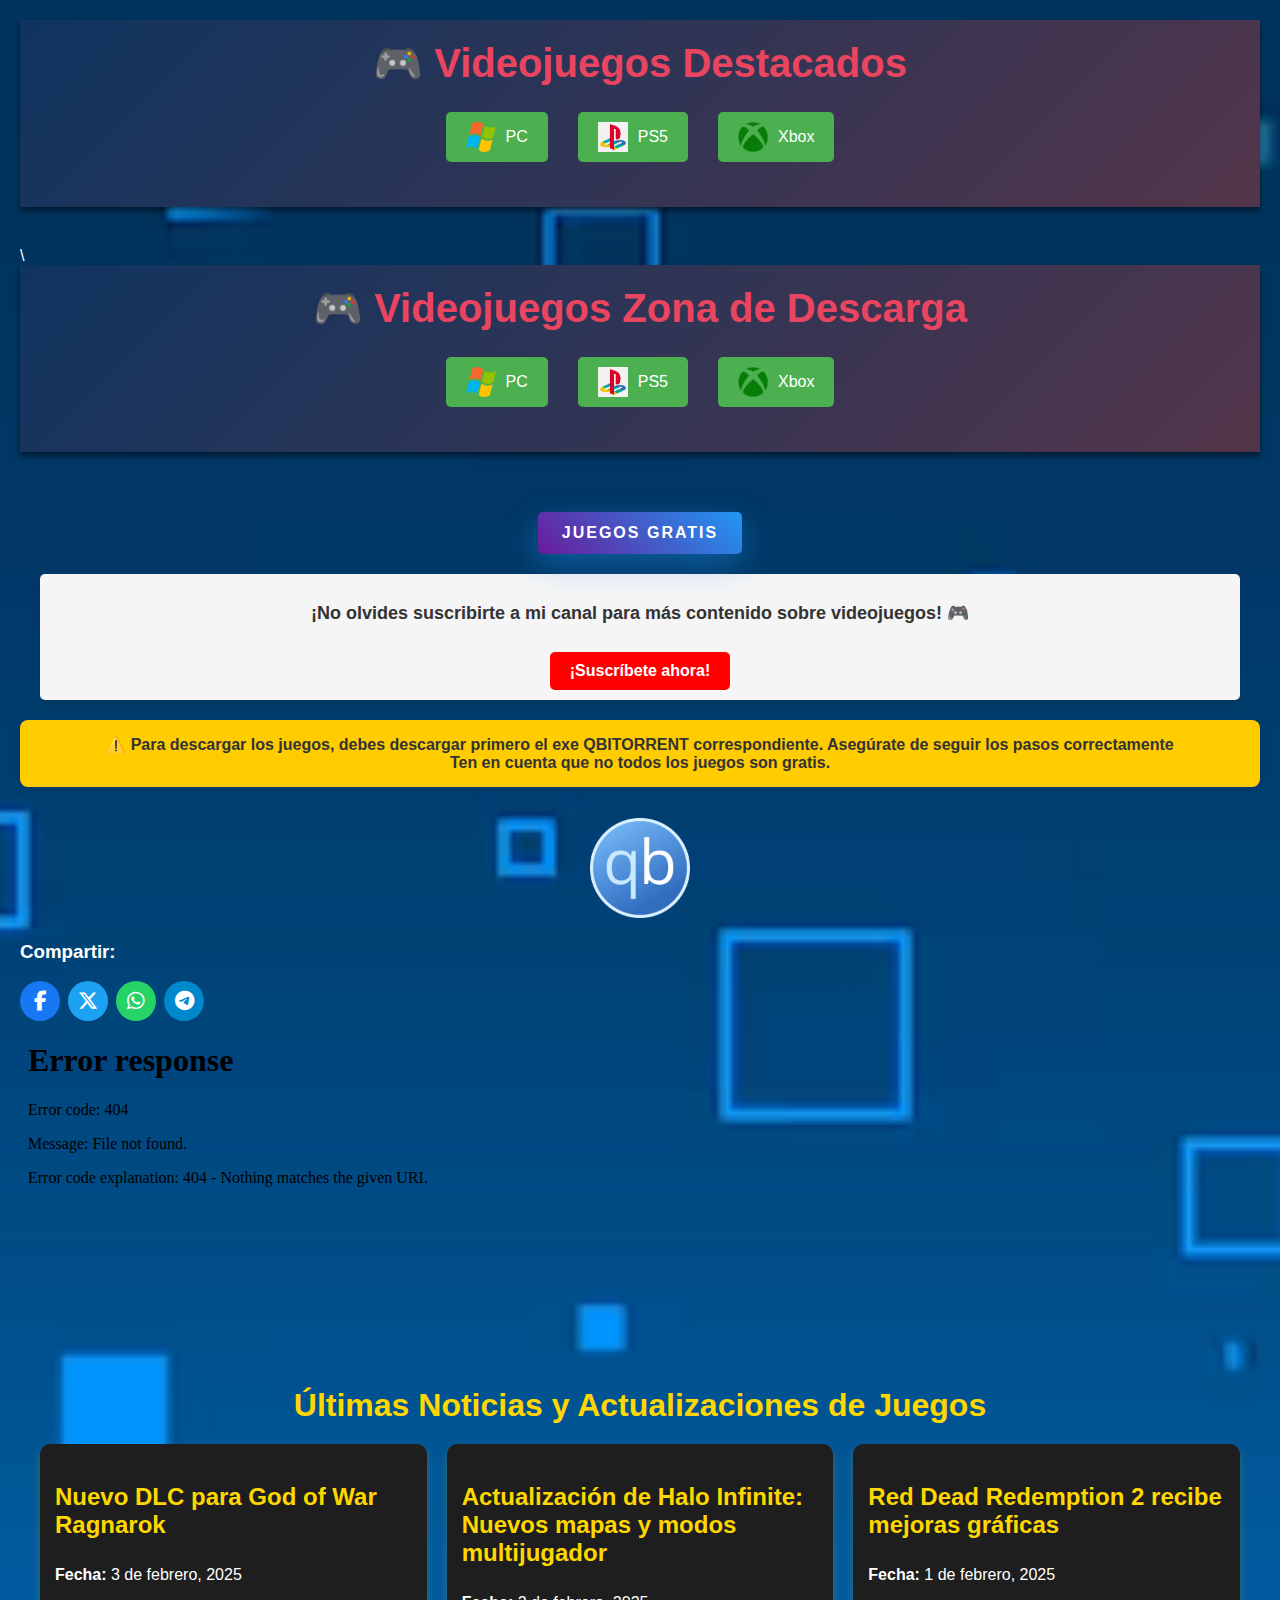
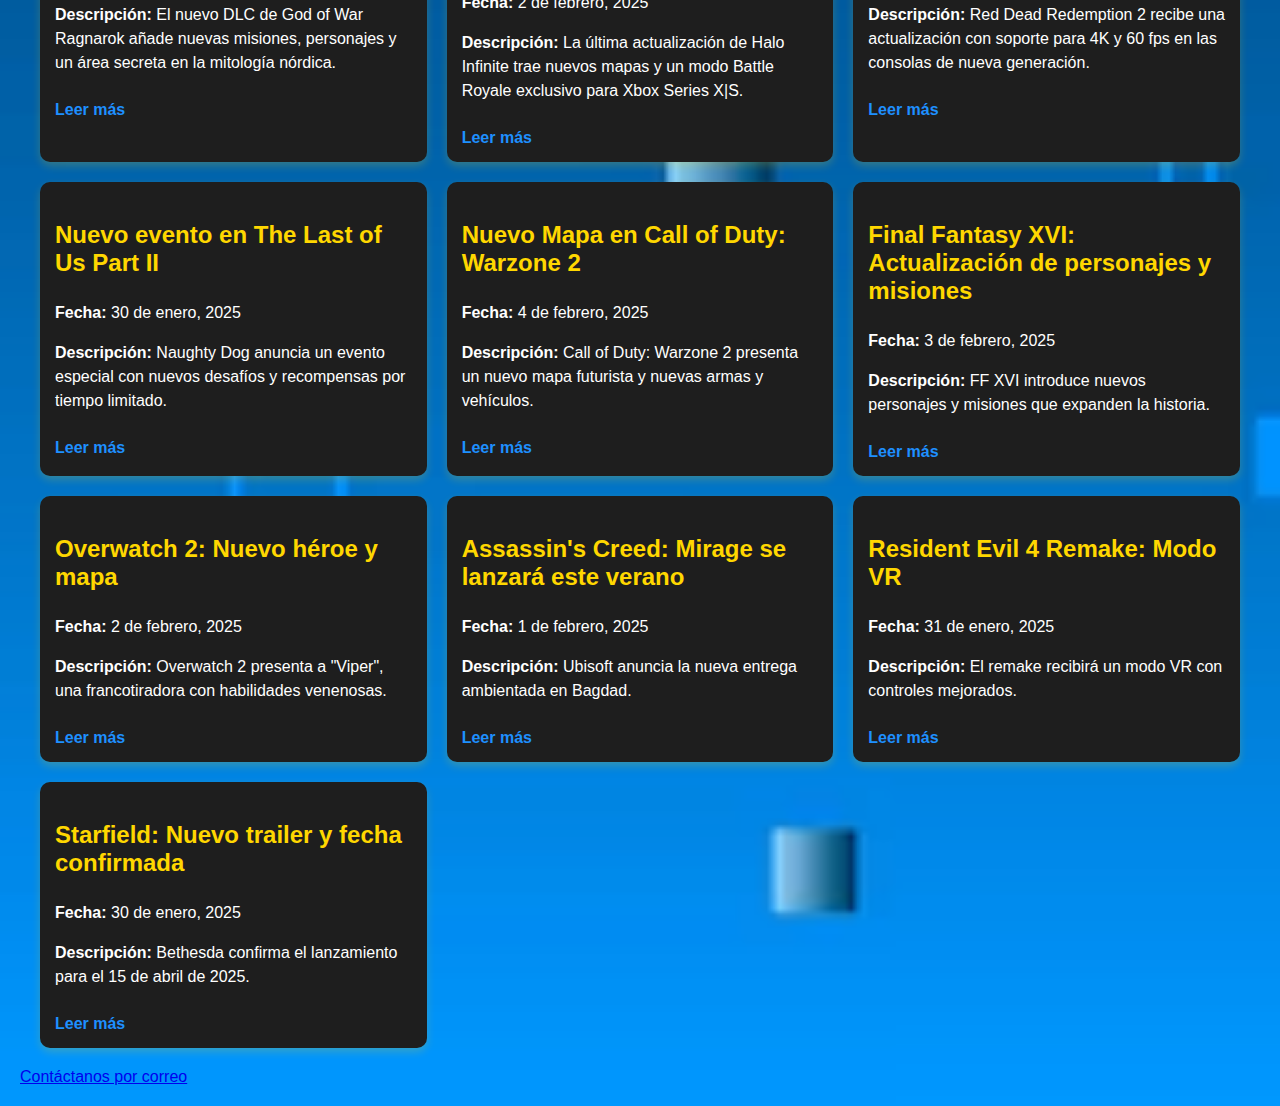
==== index.html @ a041456e "Add files via upload" ====
<!DOCTYPE html>
<html lang="es">
<head>
    <meta charset="UTF-8">
    <meta name="viewport" content="width=device-width, initial-scale=1.0">
    <title>Videojuegos Destacados</title>
    <link rel="stylesheet" href="styles.css">
    
</head>


<body>

    
    <header>
        <h1>🎮 Videojuegos Destacados</h1>
        <nav>
            <button class="platform-btn" onclick="filterGames('pc')">
                <img src="imagenes/windows.svg" alt="Logo PC" class="platform-logo"> PC
            </button>
            <button class="platform-btn" onclick="filterGames('ps5')">
                <img src="imagenes/ps4.png" alt="Logo PS5" class="platform-logo"> PS5
            </button>
            <button class="platform-btn" onclick="filterGames('xbox')">
                <img src="imagenes/Xbox_one_logo.svg.png" alt="Logo Xbox" class="platform-logo"> Xbox
            </button>
        </nav>
       
    </button>
</div>

    </header>

    <main>
        <section class="games" id="games-section">
            <!-- Juegos para PC -->
            <div class="game-card pc">
                <img src="imagenes/pc games.webp" alt="PC Juego 1">
                <h2>PC FORTNITE</h2>
                <p>Pase de Batalla: Sistema de recompensas que permite a los jugadores desbloquear contenido exclusivo mientras avanzan en el juego.
                    Requisitos de Fortnite:
                    Requisitos Mínimos (para jugar en calidad baja):
                    Sistema Operativo: Windows 7/8/10 de 64 bits o macOS Mojave 10.14.6
                    Procesador: Intel Core i3 a 3.0 GHz o equivalente
                    Memoria: 4 GB de RAM
                    Tarjeta gráfica: Intel HD 4000 (Ivy Bridge) o superior
                    DirectX: Versión 11
                    Espacio en disco: 15 GB de espacio disponible
                    Requisitos Recomendados (para jugar en calidad media o alta):
                    Sistema Operativo: Windows 10 de 64 bits o macOS Catalina 10.15.7
                    Procesador: Intel Core i5 a 2.8 GHz o equivalente
                    Memoria: 8 GB de RAM
                    Tarjeta gráfica: Nvidia GTX 660 o AMD Radeon HD 7870 o superior
                    DirectX: Versión 11
                    Espacio en disco: 15 GB de espacio disponible.</p>
            </div>
            <div class="game-card pc">
                <img src="imagenes/pc.jpg" alt="PC Juego 2">
                <h2>PC PUBG</h2>
                <p>Sistema de equipo: PUBG permite jugar de manera individual o en equipos de hasta 4 jugadores, lo que fomenta el trabajo en equipo y la estrategia.
                    Requisitos de PUBG:
                    Requisitos Mínimos:
                    Sistema Operativo: Windows 7 64-bit
                    Procesador: Intel Core i5-4430 / AMD FX-6300
                    Memoria: 8 GB de RAM
                    Tarjeta gráfica: Nvidia GeForce GTX 960 2GB / AMD Radeon R7 370 2GB
                    DirectX: Versión 11
                    Espacio en disco: 30 GB de espacio disponible
                    Requisitos Recomendados:
                    Sistema Operativo: Windows 10 64-bit
                    Procesador: Intel Core i5-6600K / AMD Ryzen 5 1600
                    Memoria: 16 GB de RAM
                    Tarjeta gráfica: Nvidia GeForce GTX 1060 6GB / AMD Radeon RX 580 4GB
                    DirectX: Versión 11
                    Espacio en disco: 30 GB de espacio disponible.</p>
            </div>
            <div class="game-card pc">
                <img src="imagenes/pc.webp" alt="PC Juego 3">
                <h2>PC FAR CRY</h2>
                <p>Modos cooperativos: Permite jugar en modo cooperativo con amigos para completar misiones o explorar la isla juntos.
                    Requisitos de Far Cry 6:
                    Requisitos Mínimos:
                    Sistema Operativo: Windows 10 de 64 bits
                    Procesador: Intel Core i5-4460 / AMD Ryzen 3 1200
                    Memoria: 8 GB de RAM
                    Tarjeta gráfica: Nvidia GeForce GTX 960 / AMD Radeon RX 460
                    DirectX: Versión 12
                    Espacio en disco: 60 GB de espacio disponible
                    Requisitos Recomendados:
                    Sistema Operativo: Windows 10 de 64 bits
                    Procesador: Intel Core i7-6700 / AMD Ryzen 5 3600
                    Memoria: 16 GB de RAM
                    Tarjeta gráfica: Nvidia GeForce GTX 1080 / AMD Radeon RX 5700
                    DirectX: Versión 12
                    Espacio en disco: 60 GB de espacio disponible.</p>
            </div>
            <div class="game-card pc">
                <img src="imagenes/img (3).jpg" alt="PC Juego 4">
                <h2>PC GTA 5</h2>
                <p>Mecánicas mejoradas: A lo largo de la serie, la jugabilidad de GTA ha mejorado significativamente, con mejores controles de conducción, tiroteos y una mayor variedad de armas y vehículos.
                    Requisitos de GTA V:
                    Requisitos Mínimos:
                    Sistema Operativo: Windows 7 64 bits
                    Procesador: Intel Core 2 Quad CPU Q6600 2.4 GHz / AMD Phenom 9850 Quad-Core Processor 2.5 GHz
                    Memoria: 4 GB de RAM
                    Tarjeta gráfica: Nvidia 9800 GT 1GB / AMD HD 4870 1GB
                    DirectX: Versión 10
                    Espacio en disco: 72 GB de espacio disponible
                    Requisitos Recomendados:
                    Sistema Operativo: Windows 10 64 bits
                    Procesador: Intel Core i5 3470 3.2GHz / AMD X8 FX-8350 4.0GHz
                    Memoria: 8 GB de RAM
                    Tarjeta gráfica: Nvidia GTX 660 2GB / AMD HD 7870 2GB
                    DirectX: Versión 11
                    Espacio en disco: 72 GB de espacio disponible.</p>
            </div>
            <div class="game-card pc">
                <img src="imagenes/madison-ps4.jpg" alt="PC Juego 5">
                <h2>PC MADISON</h2>
                <p>Requisitos Mínimos:
                    SO: Windows 10 (64-bit)
                    Procesador: Intel Core i5-8400 / AMD Ryzen 5 1600
                    Memoria: 8 GB de RAM
                    Gráficos: NVIDIA GeForce GTX 1050 Ti / AMD Radeon RX 570
                    DirectX: Versión 11
                    Almacenamiento: 20 GB de espacio disponible
                    Requisitos Recomendados:
                    SO: Windows 10 (64-bit)
                    Procesador: Intel Core i7-9700K / AMD Ryzen 7 3700X
                    Memoria: 16 GB de RAM
                    Gráficos: NVIDIA GeForce GTX 1660 Ti / AMD Radeon RX 580
                    DirectX: Versión 11
                    Almacenamiento: 20 GB de espacio disponible.</p>
            </div>
            <div class="game-card pc">
                <img src="imagenes/warzone.jpg" alt="PC Juego 5">
                <h2>PC WARZONE</h2>
                <p>Actualizaciones continuas: Activision proporciona contenido nuevo constantemente, como eventos temporales, nuevos mapas, armas y modos de juego.
                    Requisitos de Call of Duty: Warzone:
                    Requisitos Mínimos:
                    Sistema Operativo: Windows 7 64 bits
                    Procesador: Intel Core i3-4340 / AMD FX-6300
                    Memoria: 8 GB de RAM
                    Tarjeta gráfica: Nvidia GeForce GTX 960 / AMD Radeon RX 470
                    DirectX: Versión 12
                    Espacio en disco: 175 GB de espacio disponible
                    Requisitos Recomendados:
                    Sistema Operativo: Windows 10 64 bits
                    Procesador: Intel Core i5-2500K / AMD Ryzen R5 1600X
                    Memoria: 12 GB de RAM
                    Tarjeta gráfica: Nvidia GeForce GTX 970 / AMD Radeon R9 390
                    DirectX: Versión 12
                    Espacio en disco: 175 GB de espacio disponible.</p>
            </div>
            <div class="game-card pc">
                <img src="imagenes/RED 1.jpg" alt="PC Juego 5">
                <h2>PC RED DEAD REDEMPTION 1</h2>
                <p>Requisitos Mínimos:
                    SO: Windows 7 - Service Pack 1 (64 bits)
                    Procesador: Intel Core i5-2500K / AMD FX-6300
                    Memoria: 8 GB de RAM
                    Gráficos: Nvidia GeForce GTX 770 2GB / AMD Radeon R9 280 3GB
                    Almacenamiento: 150 GB de espacio disponible
                    Tarjeta de sonido: Compatible con DirectX
                    DirectX: Versión 11
                    Requisitos Recomendados:
                    SO: Windows 10 - 64 bits
                    Procesador: Intel Core i7-4770K / AMD Ryzen 5 1500X
                    Memoria: 12 GB de RAM
                    Gráficos: Nvidia GeForce GTX 1060 6GB / AMD Radeon RX 480 4GB
                    Almacenamiento: 150 GB de espacio disponible (recomendado en un SSD)
                    Tarjeta de sonido: Compatible con DirectX
                    DirectX: Versión 12
                    Requisitos recomendados para jugar con detalles más altos:
                    SO: Windows 10 64-bit
                    Procesador: Intel Core i9-9900K / AMD Ryzen 7 2700X
                    Memoria: 16 GB de RAM
                    Gráficos: Nvidia GeForce RTX 2080 8GB / AMD Radeon RX 5700 XT 8GB
                    Almacenamiento: 150 GB de espacio disponible en SSD
                    Tarjeta de sonido: Compatible con DirectX 12.</p>
            </div>
            <div class="game-card pc">
                <img src="img/call of duty.jpeg" alt="PC Juego 5">
                <h2>PC CALL OF DUTY WW2</h2>
                <p>Requisitos Mínimos para PC:
                    SO: Windows 7 64-bit (SP1) / Windows 8 64-bit / Windows 10 64-bit
                    Procesador: Intel Core i3-3225 3.3 GHz / AMD Ryzen 5 1400 3.2 GHz
                    Memoria: 8 GB de RAM
                    Gráficos: Nvidia GeForce GTX 660 / AMD Radeon HD 7850
                    DirectX: Versión 11
                    Almacenamiento: 90 GB de espacio disponible
                    Tarjeta de sonido: Compatible con DirectX 11
                    Requisitos Recomendados para PC:
                    SO: Windows 10 64-bit
                    Procesador: Intel Core i5-6360U 2.0 GHz / AMD Ryzen 5 1600X 3.6 GHz
                    Memoria: 12 GB de RAM
                    Gráficos: Nvidia GeForce GTX 1060 / AMD Radeon RX 580
                    DirectX: Versión 12
                    Almacenamiento: 90 GB de espacio disponible (se recomienda SSD para mejores tiempos de carga)
                    Tarjeta de sonido: Compatible con DirectX 12.</p>
            </div>
            <div class="game-card pc">
                <img src="imagenes/FIFA 19.jpeg" alt="PC Juego 5">
                <h2>PC FIFA 19</h2>
                <p>Requisitos Mínimos para PC:
                    SO: Windows 7/8.1/10 - 64 bits
                    Procesador: Intel Core i3-2100 3.1 GHz / AMD Phenom II X4 965 3.4 GHz
                    Memoria: 8 GB de RAM
                    Gráficos: Nvidia GeForce GTX 660 / AMD Radeon HD 7850
                    DirectX: Versión 11
                    Almacenamiento: 50 GB de espacio disponible
                    Tarjeta de sonido: Compatible con DirectX
                    Requisitos Recomendados para PC:
                    SO: Windows 10 - 64 bits
                    Procesador: Intel Core i5-3550 3.40 GHz / AMD FX 8150 3.60 GHz
                    Memoria: 8 GB de RAM
                    Gráficos: Nvidia GeForce GTX 670 / AMD Radeon R9 270X
                    DirectX: Versión 11
                    Almacenamiento: 50 GB de espacio disponible (preferiblemente en SSD)
                    Tarjeta de sonido: Compatible con DirectX.</p>
            </div>
            <div class="game-card pc">
                <img src="imagenes//FORZAMOTORPORT.jpg" alt="PC Juego 5">
                <h2>PC FORZA MOTORSPORT 7</h2>
                <p>Requisitos Mínimos para PC:
                    SO: Windows 10 - 64 bits
                    Procesador: Intel i5-750 3.4 GHz / AMD FX-6300 3.5 GHz
                    Memoria: 8 GB de RAM
                    Gráficos: Nvidia GTX 660 / AMD Radeon RX 460
                    DirectX: Versión 12
                    Almacenamiento: 100 GB de espacio disponible
                    Tarjeta de sonido: Compatible con DirectX
                    Requisitos Recomendados para PC:
                    SO: Windows 10 - 64 bits
                    Procesador: Intel i5-8400 2.8 GHz / AMD Ryzen 6 1600X 3.6 GHz
                    Memoria: 16 GB de RAM
                    Gráficos: Nvidia GTX 1070 / AMD RX 580
                    DirectX: Versión 12
                    Almacenamiento: 100 GB de espacio disponible (se recomienda SSD para tiempos de carga más rápidos)
                    Tarjeta de sonido: Compatible con DirectX 12.</p>
            </div>

            <div class="game-card pc">
                <img src="imagenes/outlas 2.jpg" alt="PC Outlas 2">
                <h2>PC Outlas 2</h2>
                <p>Mínimos:
                    ✅ SO: Windows Vista / 7 / 8 / 10 (64-bit)
                    ✅ Procesador: Intel Core i3-530
                    ✅ Memoria RAM: 4 GB
                    ✅ Tarjeta gráfica: 1 GB VRAM (NVIDIA GeForce GTX 260 o ATI Radeon HD 4870)
                    ✅ DirectX: Versión 10
                    ✅ Almacenamiento: 30 GB de espacio libre
                    
                    Recomendados:
                    🚀 SO: Windows 7 / 8 / 10 (64-bit)
                    🚀 Procesador: Intel Core i5
                    🚀 Memoria RAM: 8 GB
                    🚀 Tarjeta gráfica: 1.5 GB VRAM (NVIDIA GeForce GTX 660 o superior)
                    🚀 DirectX: Versión 11
                    🚀 Almacenamiento: 30 GB de espacio libre.</p>
            </div>
            

            <div class="game-card pc">
                <img src="imagenes/resident evil 7.jpeg" alt="PC Resindent Evil 7">
                <h2>PC Resident Evil 7</h2>
                <p>🔴 Mínimos:
                    ✅ SO: Windows 7 / 8 / 10 (64-bit)
                    ✅ Procesador: Intel Core i5-4460 o AMD FX-6300
                    ✅ Memoria RAM: 8 GB
                    ✅ Tarjeta gráfica: NVIDIA GeForce GTX 760 o AMD Radeon R7 260x (2GB VRAM)
                    ✅ DirectX: Versión 11
                    ✅ Almacenamiento: 24 GB
                    
                    🟢 Recomendados:
                    🚀 SO: Windows 7 / 8 / 10 (64-bit)
                    🚀 Procesador: Intel Core i7-3770 o AMD FX-9590
                    🚀 Memoria RAM: 8 GB
                    🚀 Tarjeta gráfica: NVIDIA GeForce GTX 1060 o AMD Radeon RX 480 (3GB VRAM o más)
                    🚀 DirectX: Versión 11
                    🚀 Almacenamiento: 24 GB.</p>
            </div>
            <div class="game-card pc">
                <img src="imagenes/gta san andreas.jpg" alt="PC Gta San Andreas">
                <h2>PC Gta San Andreas </h2>
                <p>Requisitos Mínimos:
                    Sistema operativo: Windows 2000/XP
                    Procesador: Intel Pentium III a 1.0 GHz o equivalente
                    Memoria RAM: 256 MB
                    Tarjeta gráfica: 64 MB compatible con DirectX 9.0
                    Disco duro: 3.6 GB de espacio libre
                    Sonido: Tarjeta de sonido compatible con DirectX
                    Requisitos Recomendados:
                    Sistema operativo: Windows XP
                    Procesador: Intel Pentium 4 a 2.4 GHz o equivalente
                    Memoria RAM: 512 MB
                    Tarjeta gráfica: 128 MB compatible con DirectX 9.0
                    Disco duro: 4.7 GB de espacio libre
                    Sonido: Tarjeta de sonido compatible con DirectX.</p>
            </div>
            
            <div class="game-card pc">
                <img src="imagenes/dirt 5.avif" alt="PC Dirt 5">
                <h2>PC Dirt 5 </h2>
                <p>Requisitos Mínimos:

                    Sistema Operativo: Windows 10 de 64 bits (versión 18362)
                    Procesador: AMD FX 4300 o Intel Core i3 2130
                    Memoria RAM: 8 GB
                    Tarjeta Gráfica: AMD RX 480 o NVIDIA GTX 970 (compatible con DirectX 12)
                    DirectX: Versión 12
                    Conexión a Internet: Banda ancha
                    Almacenamiento: 60 GB de espacio disponible
                    Tarjeta de Sonido: Compatible con DirectX
                    Notas Adicionales: Se requiere una solución de audio para PC que contenga Dolby Atmos® para la reproducción de Dolby Atmos.
                    Requisitos Recomendados:
                    
                    Sistema Operativo: Windows 10 de 64 bits (versión 18362)
                    Procesador: AMD Ryzen 3600 o Intel Core i5 9600K
                    Memoria RAM: 16 GB
                    Tarjeta Gráfica: AMD Radeon 5700XT o NVIDIA GTX 1070 Ti
                    DirectX: Versión 12
                    Conexión a Internet: Banda ancha
                    Almacenamiento: 60 GB de espacio disponible
                    Tarjeta de Sonido: Compatible con DirectX
                    .</p>
            </div>
            
            
            


            <div class="game-card pc">
                <img src="imagenes/poppy-playtime.jpg" alt="PC PlayTime">
                <h2>PC Poppy Playtime </h2>
                <p>Requisitos Mínimos:
                    Sistema operativo: Windows 7 (64-bit) o superior
                    Procesador: Intel Core i5 o AMD Ryzen 5
                    Memoria: 8 GB de RAM
                    Gráficos: Nvidia GTX 950 o AMD Radeon R7 370
                    Almacenamiento: 10 GB de espacio disponible en disco
                    Tarjeta de sonido: Compatible con DirectX 11

                    Requisitos Recomendados:
                    Sistema operativo: Windows 10 (64-bit)
                    Procesador: Intel Core i7 o AMD Ryzen 7
                    Memoria: 16 GB de RAM
                    Gráficos: Nvidia GTX 1060 o AMD Radeon RX 580
                    Almacenamiento: 10 GB de espacio disponible en disco
                    Tarjeta de sonido: Compatible con DirectX 11 .</p>
            </div>
            
            
            <div class="game-card pc">
                <img src="imagenes/GOD OF WAR.webp" alt="PC GOD OF WAR">
                <h2>PC GOD OF WAR </h2>
                <p>Requisitos Mínimos:
                    Estos son los requisitos para poder ejecutar el juego en configuraciones bajas:
                    
                    Sistema operativo: Windows 10 de 64 bits
                    Procesador: Intel Core i5-2500K o AMD Ryzen 3 1200
                    Memoria: 8 GB de RAM
                    Tarjeta gráfica: NVIDIA GeForce GTX 960 (4GB) o AMD Radeon RX 470 (4GB)
                    DirectX: Versión 11
                    Espacio en disco: 70 GB de espacio disponible
                    Tarjeta de sonido: Compatible con DirectX
                    Requisitos Recomendados:
                    Estos son los requisitos para obtener un rendimiento y calidad gráfica de nivel medio a alto:
                    
                    Sistema operativo: Windows 10 de 64 bits
                    Procesador: Intel Core i7-6700K o AMD Ryzen 7 2700X
                    Memoria: 16 GB de RAM
                    Tarjeta gráfica: NVIDIA GeForce GTX 1060 (6GB) o AMD Radeon RX 580 (8GB)
                    DirectX: Versión 11
                    Espacio en disco: 70 GB de espacio disponible
                    Tarjeta de sonido: Compatible con DirectX.</p>
            </div>
            
            <div class="game-card pc">
                <img src="imagenes/Mortal_Kombat_X.webp" alt="PC MORTAL KOMBAT X">
                <h2>PC MORTAL KOMBAT X</h2>
                <p>Requisitos Mínimos:
                    Estos son los requisitos básicos para que el juego funcione, pero con configuraciones bajas.
                    
                    Sistema operativo: Windows 7 64-bit
                    Procesador: Intel Core i3-4160 a 3.6 GHz o AMD Athlon II X4 640
                    Memoria: 8 GB de RAM
                    Tarjeta gráfica: NVIDIA GeForce GTX 460 o AMD Radeon HD 6850 (DirectX 11 compatible)
                    DirectX: Versión 11
                    Espacio en disco: 30 GB de espacio disponible
                    Tarjeta de sonido: Compatible con DirectX
                    Requisitos Recomendados:
                    Para una experiencia más fluida y con mejor calidad gráfica, se recomienda:
                    
                    Sistema operativo: Windows 7/8/10 64-bit
                    Procesador: Intel Core i5-4690K a 3.5 GHz o AMD Ryzen 5 1600
                    Memoria: 8 GB de RAM
                    Tarjeta gráfica: NVIDIA GeForce GTX 970 o AMD Radeon RX 480
                    DirectX: Versión 11
                    Espacio en disco: 30 GB de espacio disponible
                    Tarjeta de sonido: Compatible con DirectX
                    .</p>
            </div>
        

         
        
            <div class="game-card pc">
                <img src="imagenes/NEED FOR SPEED.webp" alt="PC NEED FOR SPEED PAYBACK">
                <h2>PC NEED FOR SPEED PAYBACK</h2>
                <p>Requisitos Mínimos:
                    Estos son los requisitos para jugar el juego con una calidad de gráficos baja o media.
                    
                    Sistema operativo: Windows 7 (64-bit) o superior
                    Procesador: Intel Core i3-6300 3.8 GHz o AMD FX-4350 4.2 GHz Quad-Core
                    Memoria: 8 GB de RAM
                    Tarjeta gráfica: NVIDIA GeForce GTX 750 Ti 2GB o AMD Radeon HD 7850 2GB
                    DirectX: Versión 11
                    Espacio en disco: 30 GB de espacio disponible
                    Tarjeta de sonido: Compatible con DirectX
                    Requisitos Recomendados:
                    Para jugar con una calidad gráfica más alta y una experiencia fluida.
                    
                    Sistema operativo: Windows 10 (64-bit)
                    Procesador: Intel Core i5-4690 3.5 GHz o AMD Ryzen 3 1300X
                    Memoria: 16 GB de RAM
                    Tarjeta gráfica: NVIDIA GeForce GTX 1060 3GB o AMD Radeon RX 480 4GB
                    DirectX: Versión 11
                    Espacio en disco: 30 GB de espacio disponible
                    Tarjeta de sonido: Compatible con DirectX.</p>
            </div>
            
            


            <!-- Juegos para PS5 -->
            <div class="game-card ps5">
                <img src="imagenes/img..jpg" alt="PS5 Juego 1">
                <h2>PS5 SPIDERMAN</h2>
                <p>Gráficos mejorados: En la PS5, el juego tiene una impresionante mejora visual, con detalles más nítidos, texturas más ricas y tiempos de carga casi inexistentes gracias a la potencia del SSD de la consola.
                    Rendimiento: El juego ofrece dos modos de rendimiento en la PS5:
                    Modo Gráficos: 4K y 30 fps con ray tracing (trazado de rayos) activado, lo que mejora la iluminación y los reflejos.
                    Modo Rendimiento: 1080p a 60 fps para una experiencia más fluida.
                    Actividades del control DualSense: El control de PS5, el DualSense, agrega inmersión al juego con retroalimentación háptica y gatillos adaptativos. Las vibraciones son más detalladas y los gatillos se ajustan a las acciones de Miles, como el uso de sus habilidades de araña y la activación de poderes especiales..</p>
            </div>
            <div class="game-card ps5">
                <img src="imagenes/ASTROBOT.png" alt="PS5 Juego 2">
                <h2>PS5 ASTROBOT</h2>
                <p>Gráficos y diseño visual:

                    El juego es increíblemente colorido y lleno de detalles. Aprovecha la potencia de la PS5 para ofrecer entornos vibrantes, texturas nítidas y un mundo visualmente atractivo que refleja perfectamente el estilo de un juego de plataformas.
                    Está lleno de referencias y homenajes a la historia de PlayStation, lo que hace que sea un viaje nostálgico para los fanáticos de las consolas anteriores..</p>
            </div>
            <div class="game-card ps5">
                <img src="imagenes/1655484530-god-of-war-ragnarok-ps5-pre-orden-0.jpg" alt="PS5 Juego 3">
                <h2>PS5 GOD OF WAR</h2>
                <p>Gráficos impresionantes:

                    En PS5, Ragnarok se ve espectacular, con entornos increíblemente detallados y paisajes de la mitología nórdica que te dejan sin aliento. Además de los efectos visuales, la iluminación y los reflejos (especialmente con el ray tracing activado) mejoran enormemente la atmósfera y la inmersión.
                    El juego tiene una fluidez increíble y aprovecha las capacidades de la PS5 para ofrecer tiempos de carga muy rápidos y una tasa de fotogramas sólida..</p>
            </div>
            <div class="game-card ps5">
                <img src="imagenes/711719548133_PS5_Standard_HZFW_Pshot_A.webp" alt="PS5 Juego 4">
                <h2>PS5 HORIZON</h2>
                <p>En PS5, Horizon Forbidden West se ve absolutamente espectacular. Los paisajes de este mundo futurista y natural están llenos de detalles. Las montañas, los bosques y las ruinas del mundo antiguo tienen una gran profundidad visual, y las criaturas robóticas tienen texturas y detalles que realmente destacan..</p>
            </div>
            <div class="game-card ps5">
                <img src="imagenes/818m9WGY0lL._SL1500_.jpg" alt="PS5 Juego 5">
                <h2>PS5 THE LAST OF US</h2>
                <p>The Last of Us Parte I (Remake para PS5)
                    Este remake es una versión completamente reconstruida del The Last of Us original, lanzado en 2013 para PS3, pero con gráficos mejorados, jugabilidad optimizada y todos los avances tecnológicos que la PS5 puede ofrecer.
                    
                    Características principales:
                    
                    Gráficos impresionantes:
                    
                    El remake aprovecha la potencia de la PS5 para ofrecer gráficos totalmente rediseñados, con iluminación mejorada, texturas detalladas y animaciones faciales más realistas..</p>
            </div>
            <div class="game-card ps5">
                <img src="imagenes/ps5 ghost.jpg" alt="PS5 Juego 5">
                <h2>PS5 GHOST</h2>
                <p>Gráficos impresionantes:

                    En PS5, Ghost of Tsushima se ve impresionante, especialmente con la actualización Director's Cut. El juego soporta 4K con una tasa de hasta 60 fps, lo que lo hace más fluido y visualmente atractivo.
                    Los entornos son bellísimos, desde los campos de arroz y los bosques de bambú hasta las montañas nevadas. La iluminación dinámica, el clima cambiante y los efectos visuales como la niebla o la lluvia realmente mejoran la atmósfera..</p>
            </div>

            <!-- Juegos para Xbox -->
            <div class="game-card xbox">
                <img src="imagenes/img (2).jpg" alt="Xbox Juego 1">
                <h2>Xbox HALO INFINITE</h2>
                <p>Modo de juego principal:

                    Campaña: La historia de Halo Infinite sigue a Master Chief mientras lucha contra una nueva amenaza, el Banished, en un misterioso anillo llamado Zeta Halo. La narrativa se centra en la lucha de Master Chief para rescatar a su IA, Cortana, y combatir los nuevos enemigos.
                    Gráficos y motor de juego:
                    
                    Utiliza el motor Slipstream, desarrollado específicamente para el juego, proporcionando gráficos más detallados y fluidos que en las entregas anteriores.
                    El diseño de los mundos es abierto, con mapas más grandes y explorables que fomentan la libertad del jugador.
                    Modo multijugador:
                    
                    Gratis: El modo multijugador de Halo Infinite es gratuito y ofrece varios modos competitivos, como Arena (con partidas más tradicionales) y Big Team Battle (batallas de gran escala).
                    Nuevas características: Incluye personalización más profunda para los personajes y un sistema de progresión mejorado.
                    Cross-play: Los jugadores de Xbox y PC pueden jugar juntos en el mismo servidor.
                    Nuevas mecánicas de jugabilidad:
                    
                    Grappling Hook: Una nueva herramienta que permite a los jugadores moverse por el mapa de una manera más dinámica, atrapando objetos o deslizándose por obstáculos.
                    Modificaciones del Jefe Maestro: Se incluyen nuevas armas y vehículos para aumentar la variedad y la estrategia en combate...</p>
            </div>
            <div class="game-card xbox">
                <img src="imagenes/img (4).jpg" alt="Xbox Juego 2">
                <h2>Xbox RED DEAD REDEMTIONT 2</h2>
                <p>Mundo abierto impresionante:

                    El mundo de Red Dead Redemption 2 es vasto, detallado y lleno de vida. Desde los bosques hasta los desiertos, las montañas nevadas, las ciudades y los pueblos, el entorno es asombrosamente diverso y visualmente impactante.
                    Cada rincón del mapa tiene algo que ofrecer, ya sea en términos de misiones, secretos, fauna o eventos aleatorios. Puedes explorar a pie, a caballo, en tren o en carruajes, y cada medio de transporte tiene su propio encanto.
                    Los ciclos de día y noche, el clima dinámico y los cambios estacionales hacen que el mundo se sienta vivo y en constante evolución.
                    Historia profunda y personajes memorables:
                    
                    Red Dead Redemption 2 sigue la historia de Arthur Morgan, un miembro de la banda Van der Linde, liderada por Dutch Van der Linde, en la última etapa de los forajidos en el Viejo Oeste. La historia está centrada en temas como la lealtad, la traición, la supervivencia y el conflicto moral.
                    Los personajes del juego están increíblemente bien desarrollados, cada uno con sus propios intereses, personalidades y motivaciones. La relación entre Arthur y los demás miembros de la banda se siente auténtica, y el juego profundiza en las decisiones y sacrificios que afectan a todos.
                    La narrativa tiene momentos emotivos, dramáticos y épicos, lo que hace que te conectes profundamente con la historia..</p>
            </div>
            <div class="game-card xbox">
                <img src="imagenes/img.jpg" alt="Xbox Juego 3">
                <h2>Xbox FORZA HORIZON 5</h2>
                <p>Mundo abierto y escenarios impresionantes:

                    Forza Horizon 5 tiene lugar en un México ficticio, pero increíblemente detallado, donde puedes conducir a través de una vasta variedad de paisajes. Desde playas y montañas nevadas hasta selvas tropicales, desiertos y ciudades vibrantes, el mundo es muy diverso y visualmente impresionante.
                    La representación del terreno es tan detallada que te sentirás como si realmente estuvieras explorando México, con efectos de clima dinámico, cambios estacionales (en algunas áreas) y una enorme variedad de entornos que hacen que la experiencia de conducir sea siempre fresca y emocionante.
                    Gráficos y rendimiento:
                    
                    Forza Horizon 5 aprovecha al máximo el poder de la Xbox Series X|S y PC, con gráficos espectaculares, resolución 4K, y una tasa de cuadros de hasta 60 fps en consolas de nueva generación..</p>
            </div>
            <div class="game-card xbox">
                <img src="imagenes/71hA1wYj2ZL.jpg" alt="Xbox Juego 4">
                <h2>Xbox EA FC 25</h2>
                <p>La transición de FIFA a EA Sports FC:

                    Tras más de 30 años de colaboración, EA Sports y la FIFA decidieron no renovar su acuerdo, lo que resultó en la reestructuración de la franquicia bajo el nombre de EA Sports FC. Sin embargo, la jugabilidad básica, los modos y la mayoría de las características que los jugadores esperan están presentes, pero con un enfoque renovado.
                    Aunque el nombre y la marca cambian, EA Sports FC mantiene la esencia de la serie, con mejoras y nuevos modos.
                    Modo Ultimate Team (FUT):
                    
                    El modo Ultimate Team sigue siendo el principal atractivo del juego, donde los jugadores pueden construir su equipo de fútbol soñado, utilizando cartas de jugadores y objetos especiales. En EA Sports FC 24, se ha refinado la jugabilidad de FUT, introduciendo nuevas dinámicas y una mayor personalización para los jugadores..</p>
            </div>
            <div class="game-card xbox">
                <img src="imagenes/cod6.webp" alt="Xbox Juego 5">
                <h2>Xbox CALL OF DUTY BLACK OPS 6</h2>
                <p>Campaña para un solo jugador (en la mayoría de los títulos):
                    Historia épica y narrativa intensa: Los juegos de Black Ops son conocidos por sus tramas complejas y llenas de giros argumentales. La serie se ha centrado en temas como la Guerra Fría, la manipulación mental, las conspiraciones globales y la guerra futura, lo que ha permitido crear historias atrapantes y momentos cinematográficos.
                    Personajes memorables: Alex Mason, Frank Woods, Raul Menendez y otros personajes han dejado una huella profunda en la saga, tanto por su personalidad como por su relevancia dentro de las tramas de cada juego..</p>
            </div>
            <div class="game-card xbox">
                <img src="imagenes/-gears-of-war-5-xbox-one-0.jpg" alt="Xbox Juego 5">
                <h2>Xbox GEAR OF WARS 5</h2>
                <p>Historia y personajes
                    Protagonista principal - Kait Diaz: En Gears 5, la protagonista es Kait Diaz, quien reemplaza a Marcus Fenix como el personaje principal. Kait tiene una conexión muy personal con la historia, ya que está investigando el origen de los Locusts y la misteriosa conexión de su familia con esta raza. El juego se centra en su viaje emocional y su lucha interna mientras enfrenta nuevos desafíos.
                    Desarrollo de personajes: Además de Kait, los personajes clásicos como JD Fenix, Delmont Walker, y Marcus Fenix regresan, con nuevos giros y evolución en sus historias. La relación entre estos personajes y sus motivaciones personales añade una capa emocional a la trama.
                    2. Jugabilidad
                    Clásico estilo Gears of War: La jugabilidad de Gears 5 sigue el estilo táctico de disparos en tercera persona que hizo famosa la serie. Los jugadores deben utilizar coberturas, tácticas de equipo, y disparos precisos para enfrentarse a hordas de enemigos...</p>
            </div>
        </section>
    </main>

    <audio id="platform-sound" src="imagenes/click_effect-86995.mp3"></audio> <!-- Asegúrate de que la ruta del archivo sea correcta -->

    <script>
        function filterGames(platform) {
            // Reproducir el sonido
            const sound = document.getElementById('platform-sound');
            sound.play();

            // Ocultar todos los juegos
            const allGames = document.querySelectorAll('.game-card');
            allGames.forEach(game => game.style.display = 'none');

            // Mostrar solo los juegos de la plataforma seleccionada
            const platformGames = document.querySelectorAll(`.${platform}`);
            platformGames.forEach(game => game.style.display = 'block');
        }
    </script>
   

</body>
</html>




<!DOCTYPE html>
<html lang="es">
<head>
    <meta charset="UTF-8">
    <meta name="viewport" content="width=device-width, initial-scale=1.0">
    <title>Videojuegos Destacados</title>
    <link rel="stylesheet" href="styles.css">
</head>
<body>\     

    <header>
        <h1>🎮 Videojuegos Zona de Descarga</h1>
        <nav>
            <button class="platform-btn" onclick="filterGames('pc')">
                <img src="imagenes/windows.svg" alt="Logo PC" class="platform-logo"> PC
            </button>
            <button class="platform-btn" onclick="filterGames('ps5')">
                <img src="imagenes/ps4.png" alt="Logo PS5" class="platform-logo"> PS5
            </button>
            <button class="platform-btn" onclick="filterGames('xbox')">
                <img src="imagenes/Xbox_one_logo.svg.png" alt="Logo Xbox" class="platform-logo"> Xbox
            </button>
        </nav>
    </header>
    

    <main>
       

        
        <section class="games" id="games-section">
            <!-- Juegos para PC -->
            <div class="game-card pc">
                <img src="imagenes/pc games.webp" alt="PC Juego 1">
                <h2>PC FORTNITE</h2>
                <p>Pase de Batalla: Sistema de recompensas que permite a los jugadores desbloquear contenido exclusivo mientras avanzan en el juego. Requisitos para Fortnite: ...</p>
                <a href="zona de descarga/1585201283-Fortnite [wWw.GamesTorrents.NU] (2).torrent" class="download-btn" target="_blank">Descargar Fortnite</a>
            </div>
            <div class="game-card pc">
                <img src="imagenes/pc.jpg" alt="PC Juego 2">
                <h2>PC PUBG</h2>
                <p>Sistema de equipo: PUBG permite jugar de manera individual o en equipos de hasta 4 jugadores. Requisitos para PUBG: ...</p>
                <a href="https://www.pubg.com/download/" class="download-btn" target="_blank">Descargar PUBG</a>
            </div>
            <div class="game-card pc">
                <img src="imagenes/pc.webp" alt="PC Juego 3">
                <h2>PC FAR CRY</h2>
                <p>Modos cooperativos: Permite jugar en modo cooperativo con amigos. Requisitos para Far Cry: ...</p>
                <a href="https://www.ubisoft.com/es-es/game/far-cry" class="download-btn" target="_blank">Descargar Far Cry</a>
            </div>
            <div class="game-card pc">
                <img src="imagenes/img (3).jpg" alt="PC Juego 4">
                <h2>PC GTA 5</h2>
                <p>Mecánicas mejoradas: A lo largo de la serie, la jugabilidad de GTA ha mejorado significativamente. Requisitos para GTA V: ...</p>
                <a href="https://www.gtaday.com/" class="download-btn" target="_blank">Descargar GTA V</a>
            </div>
            <div class="game-card pc">
                <img src="imagenes/warzone.jpg" alt="PC Juego 5">
                <h2>PC WARZONE</h2>
                <p>Actualizaciones continuas: Activision proporciona contenido nuevo constantemente. Requisitos para Warzone: ...</p>
                <a href="https://www.callofduty.com/warzone" class="download-btn" target="_blank">Descargar Warzone</a>
            </div>
            <div class="game-card pc">
                <img src="imagenes/madison-ps4.jpg" alt="PC Juego 5">
                <h2>PC MADISON</h2>
                <p>Actualizaciones continuas: Activision proporciona contenido nuevo constantemente. Requisitos para Warzone: ...</p>
                <a href="imagenes/1658152569-MADiSON.v1.1.0-P2P (1).torrent" class="download-btn" target="_blank">Descargar madison</a>
            </div>
            <div class="game-card pc">
                <img src="imagenes/RED 1.jpg" alt="PC Juego 5">
                <h2>PC RED DEAD REDEMTIONT 1</h2>
                <p>Espacio en disco: El juego requiere un espacio bastante grande (150 GB), por lo que es recomendable tener suficiente espacio libre, preferiblemente en un disco duro de estado sólido (SSD) para obtener tiempos de carga más rápidos.

                    .</p>
                <a href="zona de descarga/1735393897-Red.Dead.Redemption.v1.0.42.46611-P2P.torrent" class="download-btn" target="_blank">Descargar madison</a>
            </div>
            <div class="game-card pc">
                <img src="imagenes/call of duty cover.jpg" alt="PC Juego 5">
                <h2>PC CALL OF DUTY WW2</h2>
                <p>Rendimiento: Si buscas una experiencia fluida con configuraciones de gráficos altas, es recomendable tener una tarjeta gráfica más potente, como una Nvidia GTX 1060 o superior..</p>
                <a href="zona de descarga/-Call.of.Duty.WWII.MULTI..torrent" class="download-btn" target="_blank">Descargar CALL OF DUTY WW2</a>
            </div>
            <div class="game-card pc">
                <img src="imagenes/FIFA 19.jpeg" alt="PC Juego 5">
                <h2>PC FIFA 19</h2>
                <p>Actualización de controladores: Asegúrate de tener los controladores más recientes para tu tarjeta gráfica. Esto puede mejorar el rendimiento y evitar errores..</p>
                <a href="zona de descarga/1552345876-Fifa 2019 [wWw.GamesTorrents.TV] (1).torrent" class="download-btn" target="_blank">Descargar FIFA 19</a>
            </div>
            <div class="game-card pc">
                <img src="imagenes/FORZAMOTORPORT.jpg" alt="PC Juego 5">
                <h2>PC FORZA MOTORSPORT 7</h2>
                <p>Rendimiento: Si deseas jugar con los gráficos en configuraciones más altas, es recomendable que tu PC tenga una tarjeta gráfica potente como la GTX 1070 o superior, junto con un procesador más moderno..</p>
            
                <a href="zona de descarga/Forza.Motorsport..torrent" class="download-btn" target="_blank">Descargar Forza Motorsport 7</a>
            </div>
            <div class="game-card pc">
                <img src="imagenes/outlas 2.jpg" alt="PC Juego 5">
                <h2>PC Outlas 2</h2>
                <p> Ambientación aterradora: El juego se desarrolla en una zona rural de Arizona, con escenarios oscuros y opresivos.
                    🔹 Historia psicológica: Sigue a Blake Langermann, un periodista que investiga la misteriosa muerte de una mujer en un pueblo controlado por una secta fanática.
                    🔹 Sin combate directo: No puedes pelear, solo esconderte, correr o usar el entorno para evitar.</p>
            
                <a href="zona de descarga/1522376066-Outlast.2.MULTI-CODEX.WwW.GamesTorrents.CoM.torrent" class="download-btn" target="_blank">Descargar Outlas 2</a>

            </div>
            <div class="game-card pc">
                <img src="imagenes/resident evil 7.jpeg" alt="PC Juego 5">
                <h2>PC Resident Evil 7 Biohazard</h2>
                <p> Resident Evil 7 es un videojuego de terror y supervivencia desarrollado y publicado por Capcom en 2017. Es la séptima entrega principal de la saga Resident Evil y marcó un regreso a sus raíces de terror con una nueva perspectiva en primera persona.

                    .</p>
            
                <a href="zona de descarga/1665489632-Resident.Evil.7.Biohazard.v20221006-P2P.torrent" class="download-btn" target="_blank">Descargar Resident Evil 7</a>
            </div>

            <div class="game-card pc">
                <img src="imagenes/gta san andreas.jpg" alt="PC Gta San Andreas">
                <h2>PC Gta San Andreas</h2>
                <p> GTA: San Andreas es uno de los juegos más emblemáticos de la saga Grand Theft Auto. Lanzado en 2004, presenta una serie de características que lo hicieron destacar en su época. Aquí te dejo algunas de las más notables:.</p>
            
                <a href="zona de descarga/-Grand.Theft.Auto.San.Andreas.torrent" class="download-btn" target="_blank">Descargar Gta San Andreas</a>
            </div>



            <div class="game-card pc">
                <img src="imagenes/dirt 5.avif" alt="PC Gta San Andreas">
                <h2>PC Dirt 5</h2>
                <p> Dirt 5 es un juego de carreras off-road (todoterreno) desarrollado por Codemasters y lanzado en noviembre de 2020. Forma parte de la serie Dirt, que se especializa en carreras en superficies irregulares y desafiantes, como barro, nieve, arena y rocas. En Dirt 5, los jugadores compiten en una variedad de vehículos todo terreno en diversos entornos, desde desiertos hasta paisajes helados, y atraviesan circuitos complejos y emocionantes.
                <a href="zona de descarga/DIRT_5-Razor1911.torrent" class="download-btn" target="_blank">Descargar Dirt 5</a>
            </div>



            <div class="game-card pc">
                <img src="imagenes/poppy-playtime.jpg" alt="PC Gta Poppy Playtime">
                <h2>PC Poppy Playtime</h2>
                <p> Poppy Playtime es un videojuego de terror y aventuras desarrollado por MOB Games. Fue lanzado en 2021 y se hizo muy popular rápidamente debido a su atmósfera espeluznante y su mecánica de juego intrigante. El juego está ambientado en una antigua fábrica de juguetes llamada Playtime Co., que ha estado cerrada por años debido a desapariciones misteriosas de los empleados..
                <a href="zona de descarga/Poppy.Playtime.torrent" class="download-btn" target="_blank">Descargar Poppy Playtime</a>
            </div>

            <div class="game-card pc">
                <img src="imagenes/GOD OF WAR.webp" alt="PC GOD OF WAR">
                <h2>PC GOD OF WAR</h2>
                <p> God of War (2018) es un juego de acción y aventura desarrollado por Santa Monica Studio y lanzado originalmente para PlayStation 4. Es la aclamada nueva entrega de la serie God of War, que sigue la historia de Kratos y su hijo Atreus en un viaje épico a través de un mundo inspirado en la mitología nórdica. En esta entrega, el juego cambia significativamente su estilo de combate y narrativa, enfocándose más en la relación entre padre e hijo, así como en la exploración de un mundo abierto...
                <a href="zona de descarga/God.of.War.torrent" class="download-btn" target="_blank">Descargar GOD OF WAR</a>
            </div>


            <div class="game-card pc">
                <img src="imagenes/Mortal_Kombat_X.webp" alt="PC Gta MORTAL KOMBAT X">
                <h2>PC MORTAL KOMBAT X</h2>
                <p> Mortal Kombat X es un juego de lucha desarrollado por NetherRealm Studios y lanzado en 2015. Es la décima entrega de la icónica franquicia de Mortal Kombat. El juego sigue la tradición de la saga con combates sangrientos, brutalidades y fatalities, pero también introduce varias mejoras en jugabilidad, gráficos y personajesBrutalidades y Fatalities: Las fatalities volvieron, pero Mortal Kombat X introdujo también las brutalities, movimientos de remate más específicos y aún más sangrientos...
                <a href="zona de descarga/Mortal-Kombat-X-Goro-Character-Preorder-Bonus-DLC-[MULTI][BAT]-(Torrent).torrent" class="download-btn" target="_blank">Descargar MORTAL KOMBAT X</a>
            </div>


            <div class="game-card pc">
                <img src="imagenes/NEED FOR SPEED.webp" alt="PC NEED FOR SPEED PAYBACK">
                <h2>PC NEED FOR SPEED PAYBACK</h2>
                <p> Need for Speed: Payback es un juego de carreras de mundo abierto desarrollado por Ghost Games y lanzado en 2017. Forma parte de la famosa franquicia Need for Speed y ofrece una experiencia de carreras con una historia cinematográfica, personalización de coches, y un enfoque en la acción y las persecuciones policiales...
                <a href="zona de descarga/Need.For.Speed.Payback.MULTI-CPY.WwW.GamesTorrents.CoM.torrent" class="download-btn" target="_blank">Descargar NEED FOR SPEED PAYBACK</a>
            </div>





            <!-- Juegos para PS5 -->
            <div class="game-card ps5">
                <img src="imagenes/img..jpg" alt="PS5 Juego 1">
                <h2>PS5 SPIDERMAN</h2>
                <p>..</p>
                <a href="https://www.playstation.com/en-us/games/spider-man/" class="download-btn" target="_blank">Descargar Spiderman</a>
            </div>
            <div class="game-card ps5">
                <img src="imagenes/ASTROBOT.png" alt="PS5 Juego 2">
                <h2>PS5 ASTROBOT</h2>
                <p>.</p>
                <a href="https://www.playstation.com/en-us/games/astro-bot-rescue-mission/" class="download-btn" target="_blank">Descargar ASTROBOT</a>
            </div>
            <div class="game-card ps5">
                <img src="imagenes/1655484530-god-of-war-ragnarok-ps5-pre-orden-0.jpg" alt="PS5 Juego 3">
                <h2>PS5 GOD OF WAR</h2>
                <p>Descripció.</p>
                <a href="https://www.playstation.com/en-us/games/god-of-war-ragnarok/" class="download-btn" target="_blank">Descargar God of War</a>
            </div>
            <div class="game-card ps5">
                <img src="imagenes/711719548133_PS5_Standard_HZFW_Pshot_A.webp" alt="PS5 Juego 4">
                <h2>PS5 HORIZON</h2>
                <p>Descripción del PS5 Juego 4.</p>
                <a href="https://www.playstation.com/en-us/games/horizon-forbidden-west/" class="download-btn" target="_blank">Descargar Horizon</a>
            </div>
            <div class="game-card ps5">
                <img src="imagenes/818m9WGY0lL._SL1500_.jpg" alt="PS5 Juego 5">
                <h2>PS5 THE LAST OF US</h2>
                <p>Descripción del PS5 Juego 5.</p>
                <a href="https://www.playstation.com/en-us/games/the-last-of-us-part-ii/" class="download-btn" target="_blank">Descargar The Last of Us</a>
            </div>
            <div class="game-card ps5">
                <img src="imagenes/ps5 ghost.jpg" alt="PS5 Juego 5">
                <h2>PS5 GHOST</h2>
                <p>Descripción del PS5 Juego 5.</p>
                <a href="https://www.playstation.com/es-hn/games/ghost-of-tsushima/" class="download-btn" target="_blank">Descargar ghost of tsushima</a>
            </div>

            <!-- Juegos para Xbox -->
            <div class="game-card xbox">
                <img src="imagenes/img (2).jpg" alt="Xbox Juego 1">
                <h2>Xbox HALO INFINITE</h2>
                <p>Descripción del Xbox Juego 1.</p>
                <a href="https://www.xbox.com/en-us/games/halo-infinite" class="download-btn" target="_blank">Descargar Halo Infinite</a>
            </div>
            <div class="game-card xbox">
                <img src="imagenes/img (4).jpg" alt="Xbox Juego 2">
                <h2>Xbox RED DEAD REDEMPTION 2</h2>
                <p>Descripción del Xbox Juego 2.</p>
                <a href="https://www.xbox.com/en-us/games/red-dead-redemption-2" class="download-btn" target="_blank">Descargar Red Dead Redemption 2</a>
            </div>
            <div class="game-card xbox">
                <img src="imagenes/img.jpg" alt="Xbox Juego 3">
                <h2>Xbox FORZA HORIZON 5</h2>
                <p>Descripción del Xbox Juego 3.</p>
                <a href="https://www.xbox.com/en-us/games/forza-horizon-5" class="download-btn" target="_blank">Descargar Forza Horizon 5</a>
            </div>
            <div class="game-card xbox">
                <img src="imagenes/71hA1wYj2ZL.jpg" alt="Xbox Juego 4">
                <h2>Xbox EA FC 25</h2>
                <p>Descripción del Xbox Juego 4.</p>
                <a href="https://www.xbox.com/en-us/games/ea-fc-25" class="download-btn" target="_blank">Descargar EA FC 25</a>
            </div>
            <div class="game-card xbox">
                <img src="imagenes/cod6.webp" alt="Xbox Juego 5">
                <h2>Xbox CALL OF DUTY BLACK OPS 6</h2>
                <p>Descripción del Xbox Juego 5.</p>
                <a href="https://www.xbox.com/en-us/games/call-of-duty-black-ops" class="download-btn" target="_blank">Descargar Call of Duty</a>
            </div>
            <div class="game-card xbox">
                <img src="imagenes/-gears-of-war-5-xbox-one-0.jpg" alt="Xbox Juego 5">
                <h2>Xbox GEARS OF WAR 5</h2>
                <p>Descripción de gears of war .</p>
                <a href="https://store.steampowered.com/agecheck/app/1097840/" class="download-btn" target="_blank">Descargar gears of war 5</a>
            </div>
        </section>
    </main>

    <audio id="platform-sound" src="imagenes/click_effect-86995.mp3"></audio>

    <script>
        function filterGames(platform) {
            // Reproducir el sonido
            const sound = document.getElementById('platform-sound');
            sound.play();

            // Ocultar todos los juegos
            const allGames = document.querySelectorAll('.game-card');
            allGames.forEach(game => game.style.display = 'none');

            // Mostrar solo los juegos de la plataforma seleccionada
            const platformGames = document.querySelectorAll(.${platform});
            platformGames.forEach(game => game.style.display = 'block');
        }
    </script>

    <!-- Botón para redirigir a otra página -->
<div class="redirect-btn-container">
    <button class="redirect-btn" onclick="window.location.href='https://www.juegos.com/';">
        JUEGOS GRATIS
    </button>
</div>
<!-- boton de suscribirse -->

<div class="subscribe-note" id="subscribe-note">
    <p>¡No olvides suscribirte a mi canal para más contenido sobre videojuegos! 🎮</p>
    <a href="https://www.youtube.com/@ByteCraze763" class="subscribe-btn" target="_blank" onclick="ocultarNota()">¡Suscríbete ahora!</a>
</div>

<style>
    .subscribe-note {
        text-align: center;
        margin: 20px;
        padding: 10px;
        background-color: #f5f5f5;
        border-radius: 5px;
    }

    .subscribe-btn {
        background-color: #FF0000;
        color: white;
        padding: 10px 20px;
        text-decoration: none;
        border-radius: 5px;
    }

    .subscribe-btn:hover {
        background-color: #cc0000;
    }
</style>

<script>
    function ocultarNota() {
        // Ocultar la nota de suscripción cuando el usuario haga clic en el botón
        document.getElementById("subscribe-note").style.display = "none";
    }
</script>







<!-- Nota de advertencia sobre la descarga de juegos -->
<div class="download-warning">
    <p>⚠️ Para descargar los juegos, debes descargar primero el exe QBITORRENT correspondiente. Asegúrate de seguir los pasos correctamente
        <div class=""></div>Ten en cuenta que no todos los juegos son gratis.</p>
</div>






<!-- Botón con imagen que redirige a un sitio web -->
<div class="button-container">
    <a href="https://sourceforge.net/projects/qbittorrent/" target="_blank">
        <button class="image-button">
            <img src="imagenes/qBittorrent.png" alt="Descargar Qbittorrent" class="button-image">
        </button>
    </a>
</div>

























<!-- este codigo esta pegado al codigo de noticias y redes sociales -->

<!DOCTYPE html>
<html lang="es">
<head>
    <meta charset="UTF-8">
    <meta name="viewport" content="width=device-width, initial-scale=1.0">
    <title>Compartir en Redes</title>
    <style>
        .social-buttons {
            display: flex;
            gap: 8px;
        }

        .social-button {
            width: 40px;
            height: 40px;
            border-radius: 50%;
            display: flex;
            align-items: center;
            justify-content: center;
            text-decoration: none;
            color: white;
            font-size: 20px;
        }

        .facebook { background: #1877F2; }
        .twitter { background: #1DA1F2; }
        .whatsapp { background: #25D366; }
        .telegram { background: #0088CC; }
    </style>

    <!-- Agregar una CDN confiable para los iconos -->
    <link rel="stylesheet" href="https://cdnjs.cloudflare.com/ajax/libs/font-awesome/6.4.2/css/all.min.css">
</head>
<body>

    <h3>Compartir:</h3>
    <div class="social-buttons">
        <a href="#" class="social-button facebook" onclick="compartirEnRedes('facebook')">
            <i class="fa-brands fa-facebook-f"></i>
        </a>
        <a href="#" class="social-button twitter" onclick="compartirEnRedes('twitter')">
            <i class="fa-brands fa-x-twitter"></i>
        </a>
        <a href="#" class="social-button whatsapp" onclick="compartirEnRedes('whatsapp')">
            <i class="fa-brands fa-whatsapp"></i>
        </a>
        <a href="#" class="social-button telegram" onclick="compartirEnRedes('telegram')">
            <i class="fa-brands fa-telegram"></i>
        </a>
    </div>

    <script>
        function compartirEnRedes(red) {
            let url = encodeURIComponent(window.location.href);
            let texto = encodeURIComponent("¡Mira este increíble juego en mi página web!");
            let compartirURL = "";

            if (red === "facebook") {
                compartirURL = `https://www.facebook.com/sharer/sharer.php?u=${url}`;
            } else if (red === "twitter") {
                compartirURL = `https://twitter.com/intent/tweet?text=${texto}&url=${url}`;
            } else if (red === "whatsapp") {
                compartirURL = `https://wa.me/?text=${texto} ${url}`;
            } else if (red === "telegram") {
                compartirURL = `https://t.me/share/url?url=${url}&text=${texto}`;
            }

            window.open(compartirURL, "_blank");
        }
    </script>





<!-- Contenedor para el video del tráiler -->

<iframe width="560" height="315" src="img/Vídeo de  juegos.mp4" frameborder="0" allow="autoplay; encrypted-media" allowfullscreen></iframe>

















<!-- Noticias y Actualizaciones -->
<!DOCTYPE html>
<html lang="es">
<head>
    <meta charset="UTF-8">
    <meta name="viewport" content="width=device-width, initial-scale=1.0">
    <title>Noticias de Videojuegos</title>
    <style>
        body {
            font-family: Arial, sans-serif;
            background-color: #121212;
            color: #fff;
            margin: 0;
            padding: 20px;
        }

        .news-section {
            max-width: 1200px;
            margin: 0 auto;
            padding: 20px;
        }

        .news-section h2 {
            text-align: center;
            font-size: 2rem;
            margin-bottom: 20px;
            color: #FFD700;
        }

        .news-container {
            display: grid;
            grid-template-columns: repeat(auto-fit, minmax(300px, 1fr));
            gap: 20px;
        }

        .news-item {
            background-color: #1e1e1e;
            border-radius: 10px;
            padding: 15px;
            box-shadow: 0 4px 8px rgba(255, 215, 0, 0.2);
            transition: transform 0.3s ease, box-shadow 0.3s ease;
        }

        .news-item:hover {
            transform: scale(1.05);
            box-shadow: 0 8px 16px rgba(255, 215, 0, 0.3);
        }

        .news-item h3 {
            font-size: 1.5rem;
            color: #FFD700;
        }

        .news-item p {
            font-size: 1rem;
            line-height: 1.5;
        }

        .news-item a {
            display: inline-block;
            margin-top: 10px;
            text-decoration: none;
            color: #1e90ff;
            font-weight: bold;
            transition: color 0.3s ease;
        }

        .news-item a:hover {
            color: #00BFFF;
        }
    </style>
</head>

<body>
   








    <section class="news-section">
        <h2>Últimas Noticias y Actualizaciones de Juegos</h2>
        <div class="news-container">

            <!-- Noticia 1 -->
            <div class="news-item">
                <h3>Nuevo DLC para God of War Ragnarok</h3>
                <p><strong>Fecha:</strong> 3 de febrero, 2025</p>
                <p><strong>Descripción:</strong> El nuevo DLC de God of War Ragnarok añade nuevas misiones, personajes y un área secreta en la mitología nórdica.</p>
                <a href="https://www.playstation.com/es-es/games/god-of-war-ragnarok" target="_blank">Leer más</a>
            </div>

            <!-- Noticia 2 -->
            <div class="news-item">
                <h3>Actualización de Halo Infinite: Nuevos mapas y modos multijugador</h3>
                <p><strong>Fecha:</strong> 2 de febrero, 2025</p>
                <p><strong>Descripción:</strong> La última actualización de Halo Infinite trae nuevos mapas y un modo Battle Royale exclusivo para Xbox Series X|S.</p>
                <a href="https://www.xbox.com/es-es/games/halo-infinite" target="_blank">Leer más</a>
            </div>

            <!-- Noticia 3 -->
            <div class="news-item">
                <h3>Red Dead Redemption 2 recibe mejoras gráficas</h3>
                <p><strong>Fecha:</strong> 1 de febrero, 2025</p>
                <p><strong>Descripción:</strong> Red Dead Redemption 2 recibe una actualización con soporte para 4K y 60 fps en las consolas de nueva generación.</p>
                <a href="https://www.rockstargames.com/reddeadredemption2" target="_blank">Leer más</a>
            </div>

            <!-- Noticia 4 -->
            <div class="news-item">
                <h3>Nuevo evento en The Last of Us Part II</h3>
                <p><strong>Fecha:</strong> 30 de enero, 2025</p>
                <p><strong>Descripción:</strong> Naughty Dog anuncia un evento especial con nuevos desafíos y recompensas por tiempo limitado.</p>
                <a href="https://www.naughtydog.com/games/the-last-of-us-part-ii" target="_blank">Leer más</a>
            </div>

            <!-- Noticia 5 -->
            <div class="news-item">
                <h3>Nuevo Mapa en Call of Duty: Warzone 2</h3>
                <p><strong>Fecha:</strong> 4 de febrero, 2025</p>
                <p><strong>Descripción:</strong> Call of Duty: Warzone 2 presenta un nuevo mapa futurista y nuevas armas y vehículos.</p>
                <a href="https://www.callofduty.com/warzone" target="_blank">Leer más</a>
            </div>

            <!-- Noticia 6 -->
            <div class="news-item">
                <h3>Final Fantasy XVI: Actualización de personajes y misiones</h3>
                <p><strong>Fecha:</strong> 3 de febrero, 2025</p>
                <p><strong>Descripción:</strong> FF XVI introduce nuevos personajes y misiones que expanden la historia.</p>
                <a href="https://www.ff16.com" target="_blank">Leer más</a>
            </div>

            <!-- Noticia 7 -->
            <div class="news-item">
                <h3>Overwatch 2: Nuevo héroe y mapa</h3>
                <p><strong>Fecha:</strong> 2 de febrero, 2025</p>
                <p><strong>Descripción:</strong> Overwatch 2 presenta a "Viper", una francotiradora con habilidades venenosas.</p>
                <a href="https://www.playoverwatch.com" target="_blank">Leer más</a>
            </div>

            <!-- Noticia 8 -->
            <div class="news-item">
                <h3>Assassin's Creed: Mirage se lanzará este verano</h3>
                <p><strong>Fecha:</strong> 1 de febrero, 2025</p>
                <p><strong>Descripción:</strong> Ubisoft anuncia la nueva entrega ambientada en Bagdad.</p>
                <a href="https://www.ubisoft.com/assassins-creed-mirage" target="_blank">Leer más</a>
            </div>

            <!-- Noticia 9 -->
            <div class="news-item">
                <h3>Resident Evil 4 Remake: Modo VR</h3>
                <p><strong>Fecha:</strong> 31 de enero, 2025</p>
                <p><strong>Descripción:</strong> El remake recibirá un modo VR con controles mejorados.</p>
                <a href="https://www.capcom.com/residentevil4vr" target="_blank">Leer más</a>
            </div>

            <!-- Noticia 10 -->
            <div class="news-item">
                <h3>Starfield: Nuevo trailer y fecha confirmada</h3>
                <p><strong>Fecha:</strong> 30 de enero, 2025</p>
                <p><strong>Descripción:</strong> Bethesda confirma el lanzamiento para el 15 de abril de 2025.</p>
                <a href="https://www.bethesda.net/en/game/starfield" target="_blank">Leer más</a>
            </div>

        </div>
    </section>
    
     <!-- soporte tecnico -->
    <a href="mailto:af6131287@gmail.com?subject=Soporte%20técnico&body=Escribe%20tu%20mensaje%20aquí">Contáctanos por correo</a>

</body>













<meta name="viewport" content="width=device-width, initial-scale=1.0">

</html>
---- styles.css ----
/* Estilo para la barra de navegación */
nav {
    display: flex;
    justify-content: center;
    gap: 20px; /* Espaciado entre los botones */
    margin-bottom: 20px; /* Espacio debajo de la barra de navegación */
}

/* Estilo para los botones de plataformas */
.platform-btn {
    background-color: #4CAF50; /* Color de fondo verde */
    color: white; /* Texto blanco */
    padding: 10px 20px;
    border: none;
    border-radius: 5px;
    font-size: 16px;
    cursor: pointer;
    transition: background-color 0.3s ease;
}

/* Efecto hover para los botones */
.platform-btn:hover {
    background-color: #45a049; /* Color verde más oscuro al pasar el mouse */
}

/* Estilos para las tarjetas */
.game-card {
    display: inline-block;
    width: 30%;
    margin: 15px;
    border: 1px solid #ddd;
    border-radius: 8px;
    padding: 10px;
    text-align: center;
    background-color: #fff;
}

.game-card img {
    width: 100%;
    height: auto;
    border-radius: 8px;
}

.details-btn {
    margin-top: 10px;
    padding: 8px 16px;
    background-color: #4CAF50;
    color: white;
    border: none;
    border-radius: 5px;
    cursor: pointer;
}

.details-btn:hover {
    background-color: #45a049;
}
/* Estilo para el botón de Iniciar Sesión */
.login-btn {
    background-color: #007BFF; /* Color azul de fondo */
    color: white; /* Texto blanco */
    padding: 12px 30px; /* Espaciado más grande */
    font-size: 16px; /* Tamaño de fuente */
    border: none;
    border-radius: 50px; /* Bordes redondeados */
    cursor: pointer;
    transition: background-color 0.3s, transform 0.3s; /* Transiciones suaves */
}

/* Efecto hover para el botón de Iniciar Sesión */
.login-btn:hover {
    background-color: #0056b3; /* Color azul más oscuro */
    transform: scale(1.05); /* Escala el botón ligeramente al pasar el ratón */
}

/* Efecto de enfoque (cuando el botón es seleccionado) */
.login-btn:focus {
    outline: none; /* Quitar el borde predeterminado de enfoque */
    box-shadow: 0 0 8px rgba(0, 123, 255, 0.5); /* Agregar sombra suave al enfocar */
}
/* Estilo para los botones de plataforma */
.platform-buttons {
    display: flex;
    justify-content: center;
    margin: 20px 0;
}

.platform-btn {
    background-color: #28a745;
    color: white;
    padding: 10px 20px;
    margin: 0 10px;
    border: none;
    border-radius: 30px;
    cursor: pointer;
    font-size: 16px;
    transition: background-color 0.3s;
}

.platform-btn:hover {
    background-color: #218838;
}

/* Estilo para las tarjetas */
.game-card {
    display: inline-block;
    width: 250px;
    margin: 10px;
    padding: 15px;
    border: 1px solid #ccc;
    border-radius: 8px;
    text-align: center;
}

.game-card img {
    width: 100%;
    height: auto;
    border-radius: 8px;
}

.details-btn {
    background-color: #007BFF;
    color: white;
    padding: 8px 20px;
    border: none;
    border-radius: 50px;
    cursor: pointer;
    transition: background-color 0.3s;
}

.details-btn:hover {
    background-color: #0056b3;
}

/* Ocultar tarjetas por defecto */
.pc, .xbox, .ps5 {
    display: none;
}







/* Modal Overlay */
.modal {
    display: none; /* Oculto por defecto */
    position: fixed;
    top: 0;
    left: 0;
    width: 100%;
    height: 100%;
    background-color: rgba(0, 0, 0, 0.5);
    justify-content: center;
    align-items: center;
    z-index: 1000;
}

/* Modal Content */
.modal-content {
    background-color: white;
    padding: 20px;
    border-radius: 10px;
    width: 80%;
    max-width: 600px;
    text-align: center;
    position: relative;
}

.modal-content img {
    width: 100%;
    height: auto;
    border-radius: 10px;
    margin: 15px 0;
}

.close-btn {
    position: absolute;
    top: 10px;
    right: 10px;
    font-size: 24px;
    cursor: pointer;
}

.modal-content h2 {
    font-size: 24px;
    margin: 10px 0;
}

.modal-content p {
    font-size: 16px;
    margin: 10px 0;
}










/* Fondo general */
body {
    margin: 0;
    font-family: 'Arial', sans-serif;
    background: linear-gradient(135deg, #1a1a2e, #16213e);
    color: white;
    overflow-x: hidden;
}

/* Encabezado */
header {
    text-align: center;
    padding: 20px;
    background: linear-gradient(135deg, #0f3460, #53354a);
    box-shadow: 0px 4px 6px rgba(0, 0, 0, 0.5);
}

header h1 {
    font-size: 2.5rem;
    color: #e94560;
    margin: 0;
}

/* Botón de iniciar sesión */
.login-btn {
    background: linear-gradient(135deg, #6a4dc4, #4e88d8);
    color: white;
    padding: 10px 20px;
    font-size: 16px;
    border: none;
    border-radius: 10px;
    cursor: pointer;
    transition: all 0.3s ease-in-out;
    box-shadow: 0 4px 8px rgba(0, 0, 0, 0.3);
}

.login-btn:hover {
    transform: scale(1.1);
    background: linear-gradient(135deg, #4e88d8, #6a4dc4);
}

/* Barra de navegación */
nav {
    text-align: center;
    margin: 20px 0;
}

.platform-btn {
    background: #16213e;
    border: 2px solid #e94560;
    color: white;
    padding: 10px 15px;
    margin: 5px;
    border-radius: 20px;
    cursor: pointer;
    font-size: 1rem;
    transition: all 0.3s ease;
}

.platform-btn:hover {
    background: #e94560;
    color: #16213e;
}

/* Sección de juegos */
.games {
    display: flex;
    flex-wrap: wrap;
    justify-content: center;
    gap: 20px;
    padding: 20px;
}

.game-card {
    background: #0f3460;
    border-radius: 15px;
    overflow: hidden;
    width: 300px;
    box-shadow: 0px 8px 15px rgba(0, 0, 0, 0.5);
    transition: transform 0.3s ease, box-shadow 0.3s ease;
    text-align: center;
}

.game-card img {
    width: 100%;
    height: 200px;
    object-fit: cover;
    border-bottom: 2px solid #e94560;
}

.game-card h2 {
    font-size: 1.5rem;
    margin: 10px 0;
    color: #e94560;
}

.game-card p {
    padding: 10px;
    font-size: 1rem;
    color: #ffffff;
}

.game-card button {
    background: linear-gradient(135deg, #6a4dc4, #4e88d8);
    color: white;
    padding: 10px 15px;
    font-size: 1rem;
    border: none;
    border-radius: 5px;
    cursor: pointer;
    margin-bottom: 15px;
    transition: transform 0.3s ease;
}

.game-card button:hover {
    transform: scale(1.1);
}

/* Modal */
.modal {
    display: none;
    position: fixed;
    top: 0;
    left: 0;
    width: 100%;
    height: 100%;
    background: rgba(0, 0, 0, 0.8);
    justify-content: center;
    align-items: center;
}

.modal-content {
    background: linear-gradient(135deg, #1a1a2e, #16213e);
    padding: 20px;
    border-radius: 10px;
    text-align: center;
    color: white;
    max-width: 500px;
    width: 80%;
}

.modal-content img {
    width: 100%;
    height: auto;
    border-radius: 5px;
    margin: 20px 0;
}









/* Modal para inicio de sesión */
.modal {
    display: none;
    position: fixed;
    top: 0;
    left: 0;
    width: 100%;
    height: 100%;
    background: rgba(0, 0, 0, 0.8);
    justify-content: center;
    align-items: center;
}

.modal-content {
    background: linear-gradient(135deg, #1a1a2e, #16213e);
    padding: 20px;
    border-radius: 10px;
    text-align: center;
    color: white;
    max-width: 400px;
    width: 90%;
}

.modal-content form {
    display: flex;
    flex-direction: column;
    gap: 15px;
}

.modal-content input {
    padding: 10px;
    border: none;
    border-radius: 5px;
    font-size: 16px;
}

.submit-btn {
    background: linear-gradient(135deg, #6a4dc4, #4e88d8);
    color: white;
    padding: 10px;
    border: none;
    border-radius: 5px;
    cursor: pointer;
    transition: transform 0.3s ease;
}

.submit-btn:hover {
    transform: scale(1.05);
}


#loginButton {
    transition: opacity 0.3s ease, transform 0.3s ease;
}

#loginButton.hidden {
    opacity: 0;
    transform: scale(0.9);
    pointer-events: none;
}


/* Asegúrate de agregar esto en tu archivo styles.css */

.platform-btn {
    background-color: transparent;
    border: none;
    cursor: pointer;
    display: flex;
    align-items: center;
}

.platform-logo {
    width: 30px; /* Ajusta este valor según el tamaño que desees */
    height: 30px;
    margin-right: 10px; /* Espacio entre el logo y el texto */
}






.download-btn {
    display: inline-block;
    padding: 10px 20px;
    background-color: #007bff;
    color: white;
    text-align: center;
    text-decoration: none;
    border-radius: 5px;
    margin-top: 10px;
}

.download-btn:hover {
    background-color: #0056b3;
}








/* Colores de fondo por plataforma */
body.pc-selected {
    background-color: #1a1a1a; /* Color de fondo oscuro para PC */
}

body.ps5-selected {
    background-color: #003f87; /* Azul de PS5 */
}

body.xbox-selected {
    background-color: #107c10; /* Verde de Xbox */
}

/* Estilo de los botones */
.platform-btn {
    background-color: #333; /* Color base para los botones */
    color: white;
    border: none;
    padding: 10px;
    font-size: 16px;
    cursor: pointer;
    transition: background-color 0.3s ease;
}

.platform-btn:hover {
    background-color: #555;
}







body {
    background-image: url('imagenes/fondo\ depantalla.avif'); /* Ruta de tu imagen */
    background-size: cover;  /* La imagen cubrirá toda la pantalla */
    background-position: center;  /* La imagen se centrará en la pantalla */
    background-repeat: no-repeat;  /* Evita que la imagen se repita */
}




.platform-btn {
    padding: 10px 20px;
    font-size: 16px;
    cursor: pointer;
    border: none;
    background-color: #007BFF;
    color: white;
    border-radius: 5px;
    transition: all 0.3s ease;
}

.platform-btn:hover {
    background-color: #0056b3;
    transform: scale(1.1);
}





@media (max-width: 768px) {
    .games {
        grid-template-columns: 1fr 1fr;
    }
}

@media (max-width: 480px) {
    .games {
        grid-template-columns: 1fr;
    }
}




.game-card {
    border-radius: 8px;
    box-shadow: 0 4px 10px rgba(0, 0, 0, 0.1);
    transition: all 0.3s ease;
}

.game-card:hover {
    transform: scale(1.05);
    box-shadow: 0 6px 15px rgba(0, 0, 0, 0.2);
}







.free-games-btn {
    text-decoration: none; /* Evita subrayar el enlace */
}

.platform-btn {
    background-color: #4CAF50; /* Color de fondo */
    color: white; /* Color de texto */
    padding: 10px 20px; /* Espaciado */
    border: none;
    border-radius: 5px; /* Bordes redondeados */
    cursor: pointer;
    font-size: 16px;
    margin: 5px;
    transition: background-color 0.3s ease;
}

.platform-btn:hover {
    background-color: #45a049; /* Color de fondo al pasar el ratón */
}




/* Estilo general del botón de "Juegos Gratis" */
.free-games-btn {
    text-decoration: none; /* Evita el subrayado */
}

.free-games-btn button {
    background-color: #ff6f61; /* Un color de fondo atractivo */
    color: white; /* Texto blanco */
    font-size: 16px; /* Tamaño de fuente */
    padding: 12px 24px; /* Espaciado interno (padding) */
    border: none; /* Sin bordes */
    border-radius: 8px; /* Bordes redondeados */
    cursor: pointer; /* El cursor será una mano */
    transition: background-color 0.3s, transform 0.3s; /* Efecto suave en hover */
    box-shadow: 0 4px 6px rgba(0, 0, 0, 0.1); /* Sombra sutil */
    font-weight: bold; /* Texto en negrita */
    font-family: 'Arial', sans-serif; /* Tipografía limpia */
}

/* Efecto hover para el botón */
.free-games-btn button:hover {
    background-color: #ff3b2a; /* Cambio de color de fondo al pasar el ratón */
    transform: translateY(-3px); /* Sube un poco el botón */
    box-shadow: 0 6px 10px rgba(0, 0, 0, 0.15); /* Aumenta la sombra en hover */
}

/* Efecto cuando el botón es presionado */
.free-games-btn button:active {
    transform: translateY(1px); /* Hace que el botón se "presione" al hacer clic */
}







.redirect-btn-container {
    text-align: center; /* Centra el botón */
    margin-top: 20px;
}

.redirect-btn {
    background-color: #4CAF50; /* Fondo verde */
    color: white; /* Texto blanco */
    padding: 15px 30px; /* Espaciado */
    font-size: 18px; /* Tamaño de la fuente */
    border: none; /* Sin borde */
    border-radius: 8px; /* Bordes redondeados */
    cursor: pointer; /* Mano al pasar sobre el botón */
    transition: background-color 0.3s ease;
}

.redirect-btn:hover {
    background-color: #45a049; /* Fondo más oscuro al pasar el mouse */
}
/* Contenedor para centrar el botón */
.redirect-btn-container {
    text-align: center; /* Centra el botón */
    margin-top: 40px; /* Espacio por encima */
}

/* Estilo del botón */
.redirect-btn {
    background: linear-gradient(45deg, #6a1b9a, #2196f3); /* Gradiente entre morado y azul */
    color: white; /* Color del texto blanco */
    font-size: 20px; /* Tamaño de la fuente */
    font-weight: bold; /* Texto en negrita */
    padding: 20px 50px; /* Espaciado interior */
    border: none; /* Sin borde */
    border-radius: 50px; /* Bordes redondeados completos */
    cursor: pointer; /* Mano al pasar sobre el botón */
    transition: all 0.3s ease-in-out; /* Transición suave para efectos */
    box-shadow: 0 10px 30px rgba(33, 150, 243, 0.4); /* Sombra suave azul */
    text-transform: uppercase; /* Texto en mayúsculas */
    letter-spacing: 2px; /* Espaciado entre letras */
    outline: none; /* Eliminar el borde azul en algunos navegadores */
}









/* Estilo para la nota de suscripción */
.subscribe-note {
    background-color: #f4f4f4;  /* Fondo gris claro */
    padding: 20px;
    text-align: center;
    margin-top: 20px;
    border-radius: 8px;
    box-shadow: 0 4px 8px rgba(0, 0, 0, 0.1);  /* Sombra suave */
}

.subscribe-note p {
    font-size: 18px;  /* Aumentamos el tamaño del texto */
    color: #333;  /* Color oscuro para el texto */
    font-weight: bold;  /* Hacer el texto más visible */
}

.subscribe-btn {
    background-color: #ff0000;  /* Rojo típico de YouTube */
    color: white;
    padding: 12px 24px;
    text-decoration: none;
    font-size: 16px;
    border-radius: 5px;
    margin-top: 10px;
    display: inline-block;
    font-weight: bold;  /* Resaltar el texto del botón */
    transition: background-color 0.3s ease;  /* Efecto suave al pasar el mouse */
}

.subscribe-btn:hover {
    background-color: #cc0000;  /* Rojo más oscuro al pasar el mouse */
}









/* Estilo para la nota de advertencia */
.download-warning {
    background-color: #ffcc00;  /* Fondo amarillo para destacar */
    color: #333;  /* Texto oscuro */
    padding: 15px;
    text-align: center;
    font-size: 16px;
    font-weight: bold;
    margin-top: 20px;
    border-radius: 8px;
    box-shadow: 0 4px 8px rgba(0, 0, 0, 0.1);  /* Sombra suave */
}

.download-warning p {
    margin: 0;  /* Eliminar margen del párrafo */
}












/* Posicionamiento de los botones en la esquina inferior */
.genre-buttons {
    position: fixed;
    bottom: 20px;
    right: 20px;
    display: flex;
    flex-direction: column;
    gap: 10px;
    z-index: 1000;
}

/* Estilo para los botones de géneros */
.genre-btn {
    background-color: #28a745;
    color: white;
    padding: 10px 20px;
    border: none;
    border-radius: 30px;
    cursor: pointer;
    font-weight: bold;
    transition: background-color 0.3s;
}

.genre-btn:hover {
    background-color: #218838;
}










#search {
    width: 100%;
    padding: 10px;
    margin-bottom: 20px;
    border-radius: 5px;
    border: 1px solid #ccc;
    font-size: 16px;
    background-color: #f9f9f9;
    color: #333;
}

#search:focus {
    outline: none;
    border-color: #007BFF;
}











/* Estilo para el contenedor del botón */
.redirect-btn-container {
    display: flex;
    justify-content: center;
    margin-top: 20px;
}

/* Estilo inicial para el botón */
.redirect-btn {
    background-color: #007BFF; /* Color de fondo */
    color: white; /* Color del texto */
    font-size: 16px;
    padding: 12px 24px;
    border: none;
    border-radius: 5px;
    cursor: pointer;
    transition: all 0.3s ease; /* Transición suave para los efectos */
}

/* Efecto al pasar el ratón */
.redirect-btn:hover {
    background-color: #0056b3; /* Cambia el color de fondo */
    transform: scale(1.05); /* Aumenta ligeramente el tamaño */
    box-shadow: 0 4px 10px rgba(0, 0, 0, 0.2); /* Añade una sombra sutil */
}












/* Contenedor del botón */
.button-container {
    text-align: center;
    margin-top: 30px;
}

/* Estilo para el botón con imagen */
.image-button {
    background-color: transparent;
    border: none;
    cursor: pointer;
}

/* Estilo para la imagen dentro del botón */
.button-image {
    width: 100px; /* Puedes ajustar el tamaño */
    height: auto;
    border-radius: 5px;
    transition: transform 0.3s ease;
}

/* Efecto al pasar el mouse sobre el botón */
.image-button:hover .button-image {
    transform: scale(1.1); /* Aumenta un poco el tamaño de la imagen cuando el mouse pasa por encima */
}
---- styles.css ----
/* Estilo para la barra de navegación */
nav {
    display: flex;
    justify-content: center;
    gap: 20px; /* Espaciado entre los botones */
    margin-bottom: 20px; /* Espacio debajo de la barra de navegación */
}

/* Estilo para los botones de plataformas */
.platform-btn {
    background-color: #4CAF50; /* Color de fondo verde */
    color: white; /* Texto blanco */
    padding: 10px 20px;
    border: none;
    border-radius: 5px;
    font-size: 16px;
    cursor: pointer;
    transition: background-color 0.3s ease;
}

/* Efecto hover para los botones */
.platform-btn:hover {
    background-color: #45a049; /* Color verde más oscuro al pasar el mouse */
}

/* Estilos para las tarjetas */
.game-card {
    display: inline-block;
    width: 30%;
    margin: 15px;
    border: 1px solid #ddd;
    border-radius: 8px;
    padding: 10px;
    text-align: center;
    background-color: #fff;
}

.game-card img {
    width: 100%;
    height: auto;
    border-radius: 8px;
}

.details-btn {
    margin-top: 10px;
    padding: 8px 16px;
    background-color: #4CAF50;
    color: white;
    border: none;
    border-radius: 5px;
    cursor: pointer;
}

.details-btn:hover {
    background-color: #45a049;
}
/* Estilo para el botón de Iniciar Sesión */
.login-btn {
    background-color: #007BFF; /* Color azul de fondo */
    color: white; /* Texto blanco */
    padding: 12px 30px; /* Espaciado más grande */
    font-size: 16px; /* Tamaño de fuente */
    border: none;
    border-radius: 50px; /* Bordes redondeados */
    cursor: pointer;
    transition: background-color 0.3s, transform 0.3s; /* Transiciones suaves */
}

/* Efecto hover para el botón de Iniciar Sesión */
.login-btn:hover {
    background-color: #0056b3; /* Color azul más oscuro */
    transform: scale(1.05); /* Escala el botón ligeramente al pasar el ratón */
}

/* Efecto de enfoque (cuando el botón es seleccionado) */
.login-btn:focus {
    outline: none; /* Quitar el borde predeterminado de enfoque */
    box-shadow: 0 0 8px rgba(0, 123, 255, 0.5); /* Agregar sombra suave al enfocar */
}
/* Estilo para los botones de plataforma */
.platform-buttons {
    display: flex;
    justify-content: center;
    margin: 20px 0;
}

.platform-btn {
    background-color: #28a745;
    color: white;
    padding: 10px 20px;
    margin: 0 10px;
    border: none;
    border-radius: 30px;
    cursor: pointer;
    font-size: 16px;
    transition: background-color 0.3s;
}

.platform-btn:hover {
    background-color: #218838;
}

/* Estilo para las tarjetas */
.game-card {
    display: inline-block;
    width: 250px;
    margin: 10px;
    padding: 15px;
    border: 1px solid #ccc;
    border-radius: 8px;
    text-align: center;
}

.game-card img {
    width: 100%;
    height: auto;
    border-radius: 8px;
}

.details-btn {
    background-color: #007BFF;
    color: white;
    padding: 8px 20px;
    border: none;
    border-radius: 50px;
    cursor: pointer;
    transition: background-color 0.3s;
}

.details-btn:hover {
    background-color: #0056b3;
}

/* Ocultar tarjetas por defecto */
.pc, .xbox, .ps5 {
    display: none;
}







/* Modal Overlay */
.modal {
    display: none; /* Oculto por defecto */
    position: fixed;
    top: 0;
    left: 0;
    width: 100%;
    height: 100%;
    background-color: rgba(0, 0, 0, 0.5);
    justify-content: center;
    align-items: center;
    z-index: 1000;
}

/* Modal Content */
.modal-content {
    background-color: white;
    padding: 20px;
    border-radius: 10px;
    width: 80%;
    max-width: 600px;
    text-align: center;
    position: relative;
}

.modal-content img {
    width: 100%;
    height: auto;
    border-radius: 10px;
    margin: 15px 0;
}

.close-btn {
    position: absolute;
    top: 10px;
    right: 10px;
    font-size: 24px;
    cursor: pointer;
}

.modal-content h2 {
    font-size: 24px;
    margin: 10px 0;
}

.modal-content p {
    font-size: 16px;
    margin: 10px 0;
}










/* Fondo general */
body {
    margin: 0;
    font-family: 'Arial', sans-serif;
    background: linear-gradient(135deg, #1a1a2e, #16213e);
    color: white;
    overflow-x: hidden;
}

/* Encabezado */
header {
    text-align: center;
    padding: 20px;
    background: linear-gradient(135deg, #0f3460, #53354a);
    box-shadow: 0px 4px 6px rgba(0, 0, 0, 0.5);
}

header h1 {
    font-size: 2.5rem;
    color: #e94560;
    margin: 0;
}

/* Botón de iniciar sesión */
.login-btn {
    background: linear-gradient(135deg, #6a4dc4, #4e88d8);
    color: white;
    padding: 10px 20px;
    font-size: 16px;
    border: none;
    border-radius: 10px;
    cursor: pointer;
    transition: all 0.3s ease-in-out;
    box-shadow: 0 4px 8px rgba(0, 0, 0, 0.3);
}

.login-btn:hover {
    transform: scale(1.1);
    background: linear-gradient(135deg, #4e88d8, #6a4dc4);
}

/* Barra de navegación */
nav {
    text-align: center;
    margin: 20px 0;
}

.platform-btn {
    background: #16213e;
    border: 2px solid #e94560;
    color: white;
    padding: 10px 15px;
    margin: 5px;
    border-radius: 20px;
    cursor: pointer;
    font-size: 1rem;
    transition: all 0.3s ease;
}

.platform-btn:hover {
    background: #e94560;
    color: #16213e;
}

/* Sección de juegos */
.games {
    display: flex;
    flex-wrap: wrap;
    justify-content: center;
    gap: 20px;
    padding: 20px;
}

.game-card {
    background: #0f3460;
    border-radius: 15px;
    overflow: hidden;
    width: 300px;
    box-shadow: 0px 8px 15px rgba(0, 0, 0, 0.5);
    transition: transform 0.3s ease, box-shadow 0.3s ease;
    text-align: center;
}

.game-card img {
    width: 100%;
    height: 200px;
    object-fit: cover;
    border-bottom: 2px solid #e94560;
}

.game-card h2 {
    font-size: 1.5rem;
    margin: 10px 0;
    color: #e94560;
}

.game-card p {
    padding: 10px;
    font-size: 1rem;
    color: #ffffff;
}

.game-card button {
    background: linear-gradient(135deg, #6a4dc4, #4e88d8);
    color: white;
    padding: 10px 15px;
    font-size: 1rem;
    border: none;
    border-radius: 5px;
    cursor: pointer;
    margin-bottom: 15px;
    transition: transform 0.3s ease;
}

.game-card button:hover {
    transform: scale(1.1);
}

/* Modal */
.modal {
    display: none;
    position: fixed;
    top: 0;
    left: 0;
    width: 100%;
    height: 100%;
    background: rgba(0, 0, 0, 0.8);
    justify-content: center;
    align-items: center;
}

.modal-content {
    background: linear-gradient(135deg, #1a1a2e, #16213e);
    padding: 20px;
    border-radius: 10px;
    text-align: center;
    color: white;
    max-width: 500px;
    width: 80%;
}

.modal-content img {
    width: 100%;
    height: auto;
    border-radius: 5px;
    margin: 20px 0;
}









/* Modal para inicio de sesión */
.modal {
    display: none;
    position: fixed;
    top: 0;
    left: 0;
    width: 100%;
    height: 100%;
    background: rgba(0, 0, 0, 0.8);
    justify-content: center;
    align-items: center;
}

.modal-content {
    background: linear-gradient(135deg, #1a1a2e, #16213e);
    padding: 20px;
    border-radius: 10px;
    text-align: center;
    color: white;
    max-width: 400px;
    width: 90%;
}

.modal-content form {
    display: flex;
    flex-direction: column;
    gap: 15px;
}

.modal-content input {
    padding: 10px;
    border: none;
    border-radius: 5px;
    font-size: 16px;
}

.submit-btn {
    background: linear-gradient(135deg, #6a4dc4, #4e88d8);
    color: white;
    padding: 10px;
    border: none;
    border-radius: 5px;
    cursor: pointer;
    transition: transform 0.3s ease;
}

.submit-btn:hover {
    transform: scale(1.05);
}


#loginButton {
    transition: opacity 0.3s ease, transform 0.3s ease;
}

#loginButton.hidden {
    opacity: 0;
    transform: scale(0.9);
    pointer-events: none;
}


/* Asegúrate de agregar esto en tu archivo styles.css */

.platform-btn {
    background-color: transparent;
    border: none;
    cursor: pointer;
    display: flex;
    align-items: center;
}

.platform-logo {
    width: 30px; /* Ajusta este valor según el tamaño que desees */
    height: 30px;
    margin-right: 10px; /* Espacio entre el logo y el texto */
}






.download-btn {
    display: inline-block;
    padding: 10px 20px;
    background-color: #007bff;
    color: white;
    text-align: center;
    text-decoration: none;
    border-radius: 5px;
    margin-top: 10px;
}

.download-btn:hover {
    background-color: #0056b3;
}








/* Colores de fondo por plataforma */
body.pc-selected {
    background-color: #1a1a1a; /* Color de fondo oscuro para PC */
}

body.ps5-selected {
    background-color: #003f87; /* Azul de PS5 */
}

body.xbox-selected {
    background-color: #107c10; /* Verde de Xbox */
}

/* Estilo de los botones */
.platform-btn {
    background-color: #333; /* Color base para los botones */
    color: white;
    border: none;
    padding: 10px;
    font-size: 16px;
    cursor: pointer;
    transition: background-color 0.3s ease;
}

.platform-btn:hover {
    background-color: #555;
}







body {
    background-image: url('imagenes/fondo\ depantalla.avif'); /* Ruta de tu imagen */
    background-size: cover;  /* La imagen cubrirá toda la pantalla */
    background-position: center;  /* La imagen se centrará en la pantalla */
    background-repeat: no-repeat;  /* Evita que la imagen se repita */
}




.platform-btn {
    padding: 10px 20px;
    font-size: 16px;
    cursor: pointer;
    border: none;
    background-color: #007BFF;
    color: white;
    border-radius: 5px;
    transition: all 0.3s ease;
}

.platform-btn:hover {
    background-color: #0056b3;
    transform: scale(1.1);
}





@media (max-width: 768px) {
    .games {
        grid-template-columns: 1fr 1fr;
    }
}

@media (max-width: 480px) {
    .games {
        grid-template-columns: 1fr;
    }
}




.game-card {
    border-radius: 8px;
    box-shadow: 0 4px 10px rgba(0, 0, 0, 0.1);
    transition: all 0.3s ease;
}

.game-card:hover {
    transform: scale(1.05);
    box-shadow: 0 6px 15px rgba(0, 0, 0, 0.2);
}







.free-games-btn {
    text-decoration: none; /* Evita subrayar el enlace */
}

.platform-btn {
    background-color: #4CAF50; /* Color de fondo */
    color: white; /* Color de texto */
    padding: 10px 20px; /* Espaciado */
    border: none;
    border-radius: 5px; /* Bordes redondeados */
    cursor: pointer;
    font-size: 16px;
    margin: 5px;
    transition: background-color 0.3s ease;
}

.platform-btn:hover {
    background-color: #45a049; /* Color de fondo al pasar el ratón */
}




/* Estilo general del botón de "Juegos Gratis" */
.free-games-btn {
    text-decoration: none; /* Evita el subrayado */
}

.free-games-btn button {
    background-color: #ff6f61; /* Un color de fondo atractivo */
    color: white; /* Texto blanco */
    font-size: 16px; /* Tamaño de fuente */
    padding: 12px 24px; /* Espaciado interno (padding) */
    border: none; /* Sin bordes */
    border-radius: 8px; /* Bordes redondeados */
    cursor: pointer; /* El cursor será una mano */
    transition: background-color 0.3s, transform 0.3s; /* Efecto suave en hover */
    box-shadow: 0 4px 6px rgba(0, 0, 0, 0.1); /* Sombra sutil */
    font-weight: bold; /* Texto en negrita */
    font-family: 'Arial', sans-serif; /* Tipografía limpia */
}

/* Efecto hover para el botón */
.free-games-btn button:hover {
    background-color: #ff3b2a; /* Cambio de color de fondo al pasar el ratón */
    transform: translateY(-3px); /* Sube un poco el botón */
    box-shadow: 0 6px 10px rgba(0, 0, 0, 0.15); /* Aumenta la sombra en hover */
}

/* Efecto cuando el botón es presionado */
.free-games-btn button:active {
    transform: translateY(1px); /* Hace que el botón se "presione" al hacer clic */
}







.redirect-btn-container {
    text-align: center; /* Centra el botón */
    margin-top: 20px;
}

.redirect-btn {
    background-color: #4CAF50; /* Fondo verde */
    color: white; /* Texto blanco */
    padding: 15px 30px; /* Espaciado */
    font-size: 18px; /* Tamaño de la fuente */
    border: none; /* Sin borde */
    border-radius: 8px; /* Bordes redondeados */
    cursor: pointer; /* Mano al pasar sobre el botón */
    transition: background-color 0.3s ease;
}

.redirect-btn:hover {
    background-color: #45a049; /* Fondo más oscuro al pasar el mouse */
}
/* Contenedor para centrar el botón */
.redirect-btn-container {
    text-align: center; /* Centra el botón */
    margin-top: 40px; /* Espacio por encima */
}

/* Estilo del botón */
.redirect-btn {
    background: linear-gradient(45deg, #6a1b9a, #2196f3); /* Gradiente entre morado y azul */
    color: white; /* Color del texto blanco */
    font-size: 20px; /* Tamaño de la fuente */
    font-weight: bold; /* Texto en negrita */
    padding: 20px 50px; /* Espaciado interior */
    border: none; /* Sin borde */
    border-radius: 50px; /* Bordes redondeados completos */
    cursor: pointer; /* Mano al pasar sobre el botón */
    transition: all 0.3s ease-in-out; /* Transición suave para efectos */
    box-shadow: 0 10px 30px rgba(33, 150, 243, 0.4); /* Sombra suave azul */
    text-transform: uppercase; /* Texto en mayúsculas */
    letter-spacing: 2px; /* Espaciado entre letras */
    outline: none; /* Eliminar el borde azul en algunos navegadores */
}









/* Estilo para la nota de suscripción */
.subscribe-note {
    background-color: #f4f4f4;  /* Fondo gris claro */
    padding: 20px;
    text-align: center;
    margin-top: 20px;
    border-radius: 8px;
    box-shadow: 0 4px 8px rgba(0, 0, 0, 0.1);  /* Sombra suave */
}

.subscribe-note p {
    font-size: 18px;  /* Aumentamos el tamaño del texto */
    color: #333;  /* Color oscuro para el texto */
    font-weight: bold;  /* Hacer el texto más visible */
}

.subscribe-btn {
    background-color: #ff0000;  /* Rojo típico de YouTube */
    color: white;
    padding: 12px 24px;
    text-decoration: none;
    font-size: 16px;
    border-radius: 5px;
    margin-top: 10px;
    display: inline-block;
    font-weight: bold;  /* Resaltar el texto del botón */
    transition: background-color 0.3s ease;  /* Efecto suave al pasar el mouse */
}

.subscribe-btn:hover {
    background-color: #cc0000;  /* Rojo más oscuro al pasar el mouse */
}









/* Estilo para la nota de advertencia */
.download-warning {
    background-color: #ffcc00;  /* Fondo amarillo para destacar */
    color: #333;  /* Texto oscuro */
    padding: 15px;
    text-align: center;
    font-size: 16px;
    font-weight: bold;
    margin-top: 20px;
    border-radius: 8px;
    box-shadow: 0 4px 8px rgba(0, 0, 0, 0.1);  /* Sombra suave */
}

.download-warning p {
    margin: 0;  /* Eliminar margen del párrafo */
}












/* Posicionamiento de los botones en la esquina inferior */
.genre-buttons {
    position: fixed;
    bottom: 20px;
    right: 20px;
    display: flex;
    flex-direction: column;
    gap: 10px;
    z-index: 1000;
}

/* Estilo para los botones de géneros */
.genre-btn {
    background-color: #28a745;
    color: white;
    padding: 10px 20px;
    border: none;
    border-radius: 30px;
    cursor: pointer;
    font-weight: bold;
    transition: background-color 0.3s;
}

.genre-btn:hover {
    background-color: #218838;
}










#search {
    width: 100%;
    padding: 10px;
    margin-bottom: 20px;
    border-radius: 5px;
    border: 1px solid #ccc;
    font-size: 16px;
    background-color: #f9f9f9;
    color: #333;
}

#search:focus {
    outline: none;
    border-color: #007BFF;
}











/* Estilo para el contenedor del botón */
.redirect-btn-container {
    display: flex;
    justify-content: center;
    margin-top: 20px;
}

/* Estilo inicial para el botón */
.redirect-btn {
    background-color: #007BFF; /* Color de fondo */
    color: white; /* Color del texto */
    font-size: 16px;
    padding: 12px 24px;
    border: none;
    border-radius: 5px;
    cursor: pointer;
    transition: all 0.3s ease; /* Transición suave para los efectos */
}

/* Efecto al pasar el ratón */
.redirect-btn:hover {
    background-color: #0056b3; /* Cambia el color de fondo */
    transform: scale(1.05); /* Aumenta ligeramente el tamaño */
    box-shadow: 0 4px 10px rgba(0, 0, 0, 0.2); /* Añade una sombra sutil */
}












/* Contenedor del botón */
.button-container {
    text-align: center;
    margin-top: 30px;
}

/* Estilo para el botón con imagen */
.image-button {
    background-color: transparent;
    border: none;
    cursor: pointer;
}

/* Estilo para la imagen dentro del botón */
.button-image {
    width: 100px; /* Puedes ajustar el tamaño */
    height: auto;
    border-radius: 5px;
    transition: transform 0.3s ease;
}

/* Efecto al pasar el mouse sobre el botón */
.image-button:hover .button-image {
    transform: scale(1.1); /* Aumenta un poco el tamaño de la imagen cuando el mouse pasa por encima */
}
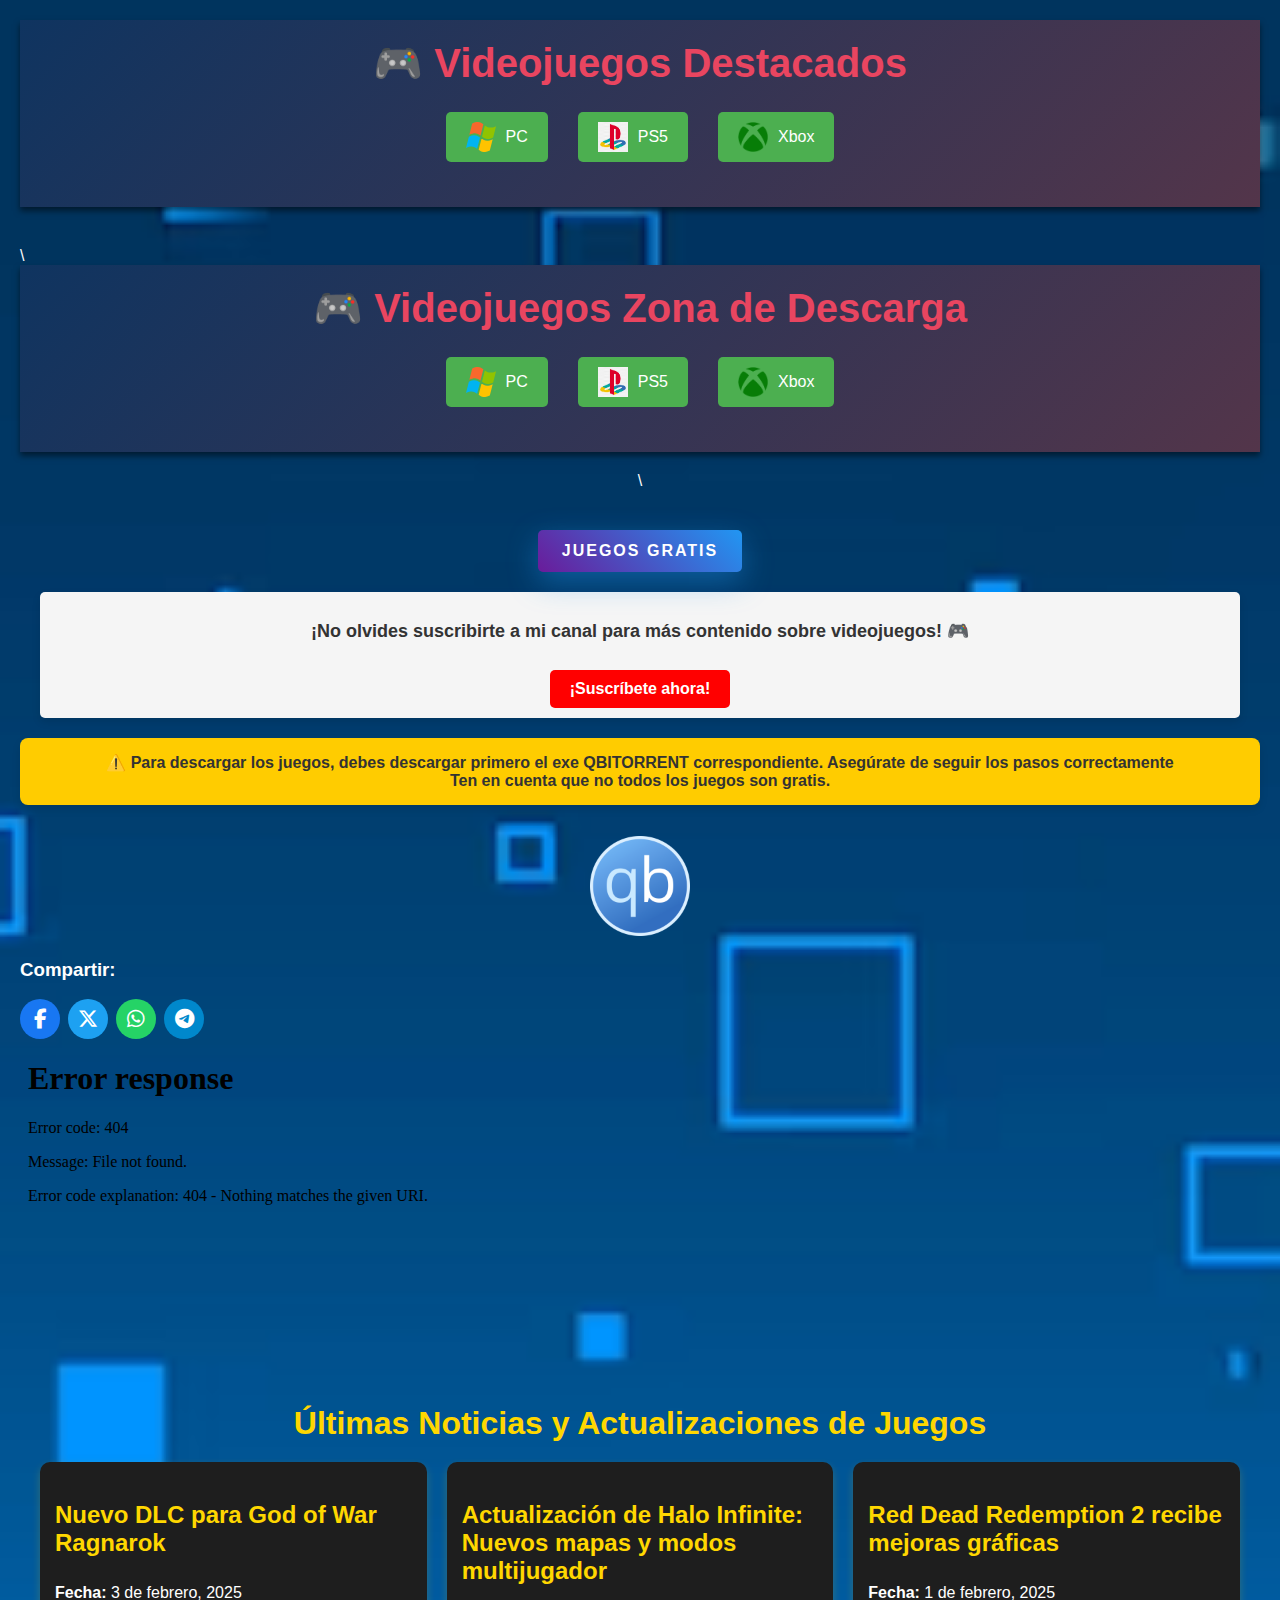
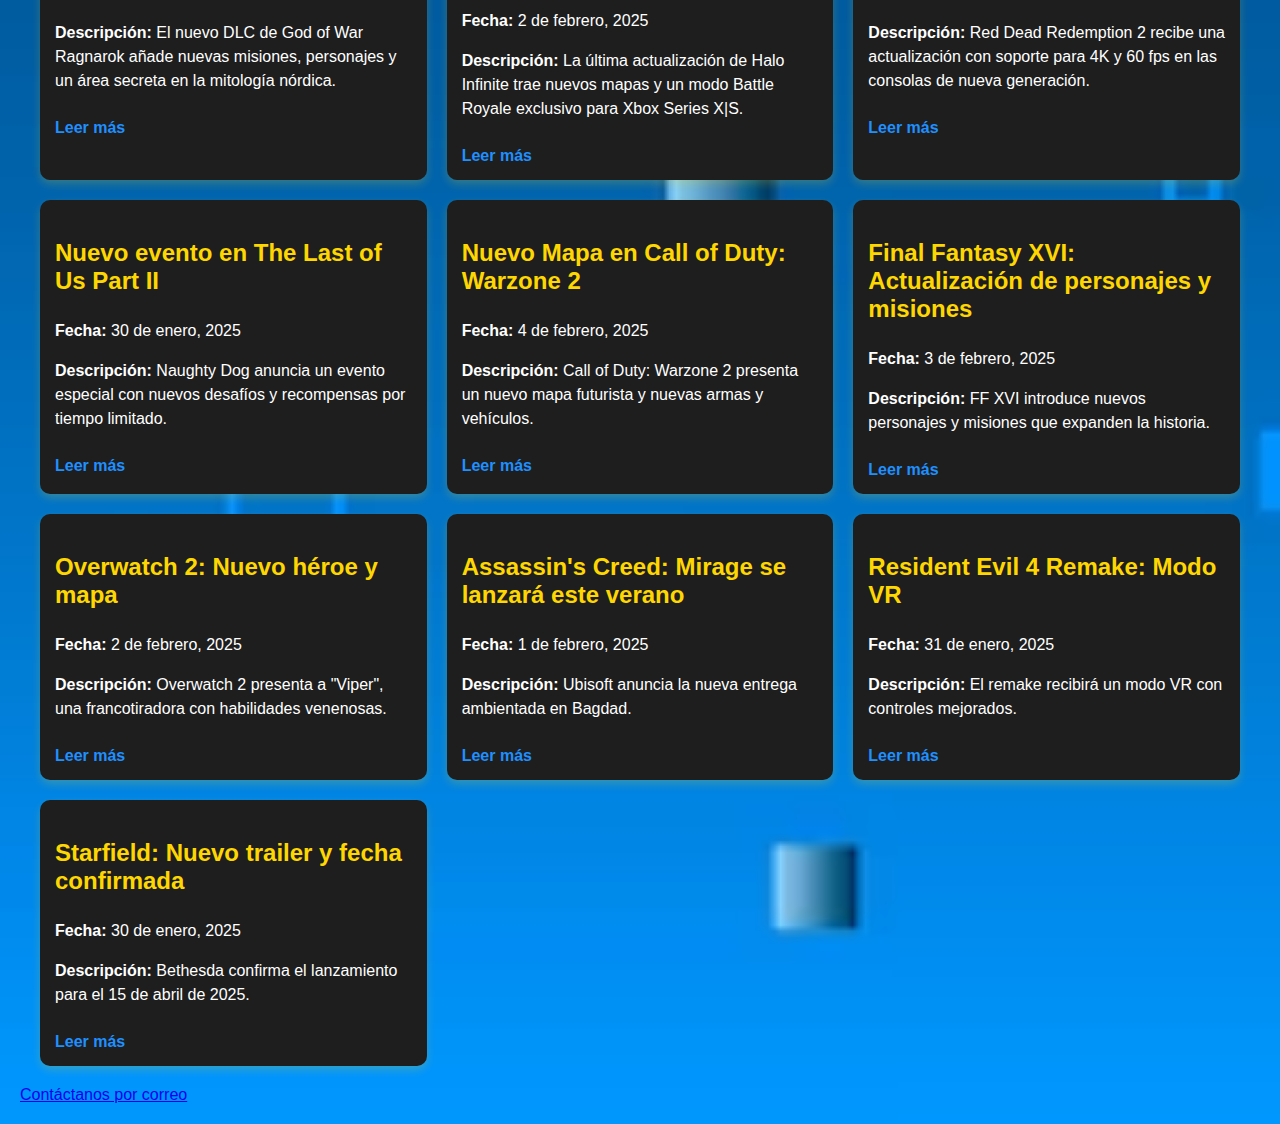
==== commit 474ff8a0: "Add files via upload" ====
--- a/index.html
+++ b/index.html
@@ -485,6 +485,12 @@
                     Los entornos son bellísimos, desde los campos de arroz y los bosques de bambú hasta las montañas nevadas. La iluminación dinámica, el clima cambiante y los efectos visuales como la niebla o la lluvia realmente mejoran la atmósfera..</p>
             </div>
 
+
+
+
+
+
+
             <!-- Juegos para Xbox -->
             <div class="game-card xbox">
                 <img src="imagenes/img (2).jpg" alt="Xbox Juego 1">
@@ -542,6 +548,7 @@
                     
                     El modo Ultimate Team sigue siendo el principal atractivo del juego, donde los jugadores pueden construir su equipo de fútbol soñado, utilizando cartas de jugadores y objetos especiales. En EA Sports FC 24, se ha refinado la jugabilidad de FUT, introduciendo nuevas dinámicas y una mayor personalización para los jugadores..</p>
             </div>
+
             <div class="game-card xbox">
                 <img src="imagenes/cod6.webp" alt="Xbox Juego 5">
                 <h2>Xbox CALL OF DUTY BLACK OPS 6</h2>
@@ -558,6 +565,51 @@
                     2. Jugabilidad
                     Clásico estilo Gears of War: La jugabilidad de Gears 5 sigue el estilo táctico de disparos en tercera persona que hizo famosa la serie. Los jugadores deben utilizar coberturas, tácticas de equipo, y disparos precisos para enfrentarse a hordas de enemigos...</p>
             </div>
+
+
+
+
+
+                           <!-- TARJETA GTA 6 -->
+                           <div class="game-card xbox">
+                            <img src="img/gta 6.webp" alt="Xbox Juego 5">
+                            <h2>PS5 Próximamente: GTA 6</h2>
+                            <p>Un nuevo título que llegará muy pronto a XBOX/PS5.</p>
+                            <span class="not-available">No Disponible</span>
+                        
+                            <!-- Botón para ver el tráiler -->
+                            <button class="trailer-btn" onclick="playTrailer()">Ver Tráiler</button>
+                        
+                            <!-- Contenedor del tráiler (oculto por defecto) -->
+                            <div class="trailer-container" id="trailer" style="display: none;">
+                                <iframe id="trailer-video" width="100%" height="200" src="https://www.youtube.com/embed/QdBZY2fkU-0?enablejsapi=1" 
+                                        title="GTA 6 Tráiler Oficial" frameborder="0" allowfullscreen></iframe>
+                            </div>
+                        </div>
+                        
+                        <script>
+                            function playTrailer() {
+                                let trailerDiv = document.getElementById("trailer");
+                                let iframe = document.getElementById("trailer-video");
+                        
+                                // Mostrar el tráiler
+                                trailerDiv.style.display = "block";
+                        
+                                // Reproducir el video automáticamente
+                                iframe.src += "&autoplay=1";
+                            }
+                        </script>
+
+
+
+
+
+
+
+
+
+            </div>
+            
         </section>
     </main>
 
@@ -622,7 +674,7 @@
                 <img src="imagenes/pc games.webp" alt="PC Juego 1">
                 <h2>PC FORTNITE</h2>
                 <p>Pase de Batalla: Sistema de recompensas que permite a los jugadores desbloquear contenido exclusivo mientras avanzan en el juego. Requisitos para Fortnite: ...</p>
-                <a href="zona de descarga/1585201283-Fortnite [wWw.GamesTorrents.NU] (2).torrent" class="download-btn" target="_blank">Descargar Fortnite</a>
+                <a href="https://store.epicgames.com/es-ES/p/fortnite" class="download-btn" target="_blank">Descargar Fortnite</a>
             </div>
             <div class="game-card pc">
                 <img src="imagenes/pc.jpg" alt="PC Juego 2">
@@ -793,6 +845,8 @@
             </div>
 
             <!-- Juegos para Xbox -->
+       \
+            
             <div class="game-card xbox">
                 <img src="imagenes/img (2).jpg" alt="Xbox Juego 1">
                 <h2>Xbox HALO INFINITE</h2>
@@ -829,6 +883,10 @@
                 <p>Descripción de gears of war .</p>
                 <a href="https://store.steampowered.com/agecheck/app/1097840/" class="download-btn" target="_blank">Descargar gears of war 5</a>
             </div>
+
+
+            
+            
         </section>
     </main>
 
@@ -860,7 +918,7 @@
 
 <div class="subscribe-note" id="subscribe-note">
     <p>¡No olvides suscribirte a mi canal para más contenido sobre videojuegos! 🎮</p>
-    <a href="https://www.youtube.com/@ByteCraze763" class="subscribe-btn" target="_blank" onclick="ocultarNota()">¡Suscríbete ahora!</a>
+    <a href="https://www.youtube.com/@daleplayDYT" class="subscribe-btn" target="_blank" onclick="ocultarNota()">¡Suscríbete ahora!</a>
 </div>
 
 <style>
@@ -1212,6 +1270,15 @@
      <!-- soporte tecnico -->
     <a href="mailto:af6131287@gmail.com?subject=Soporte%20técnico&body=Escribe%20tu%20mensaje%20aquí">Contáctanos por correo</a>
 
+
+
+
+
+
+
+
+
+
 </body>
 
 
@@ -1223,9 +1290,6 @@
 
 
 
-
-
-
 <meta name="viewport" content="width=device-width, initial-scale=1.0">
 
 </html>
